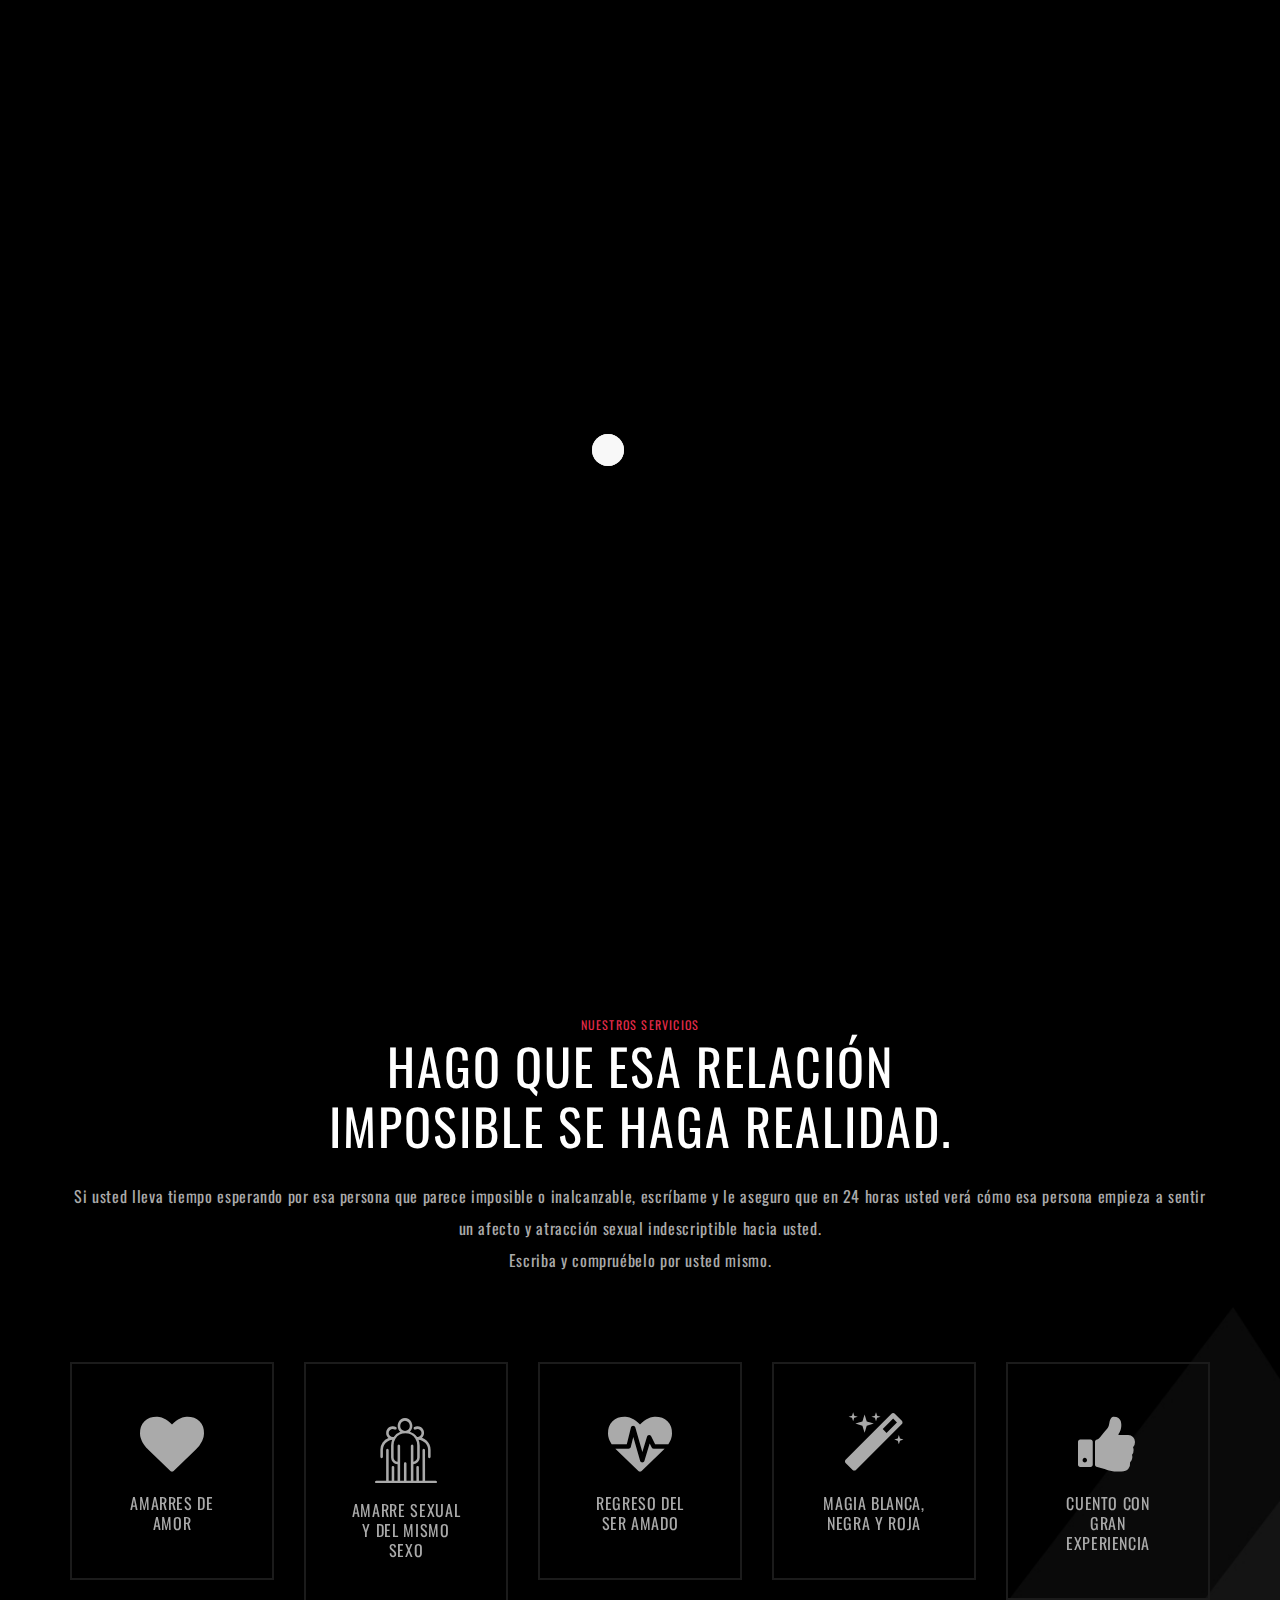
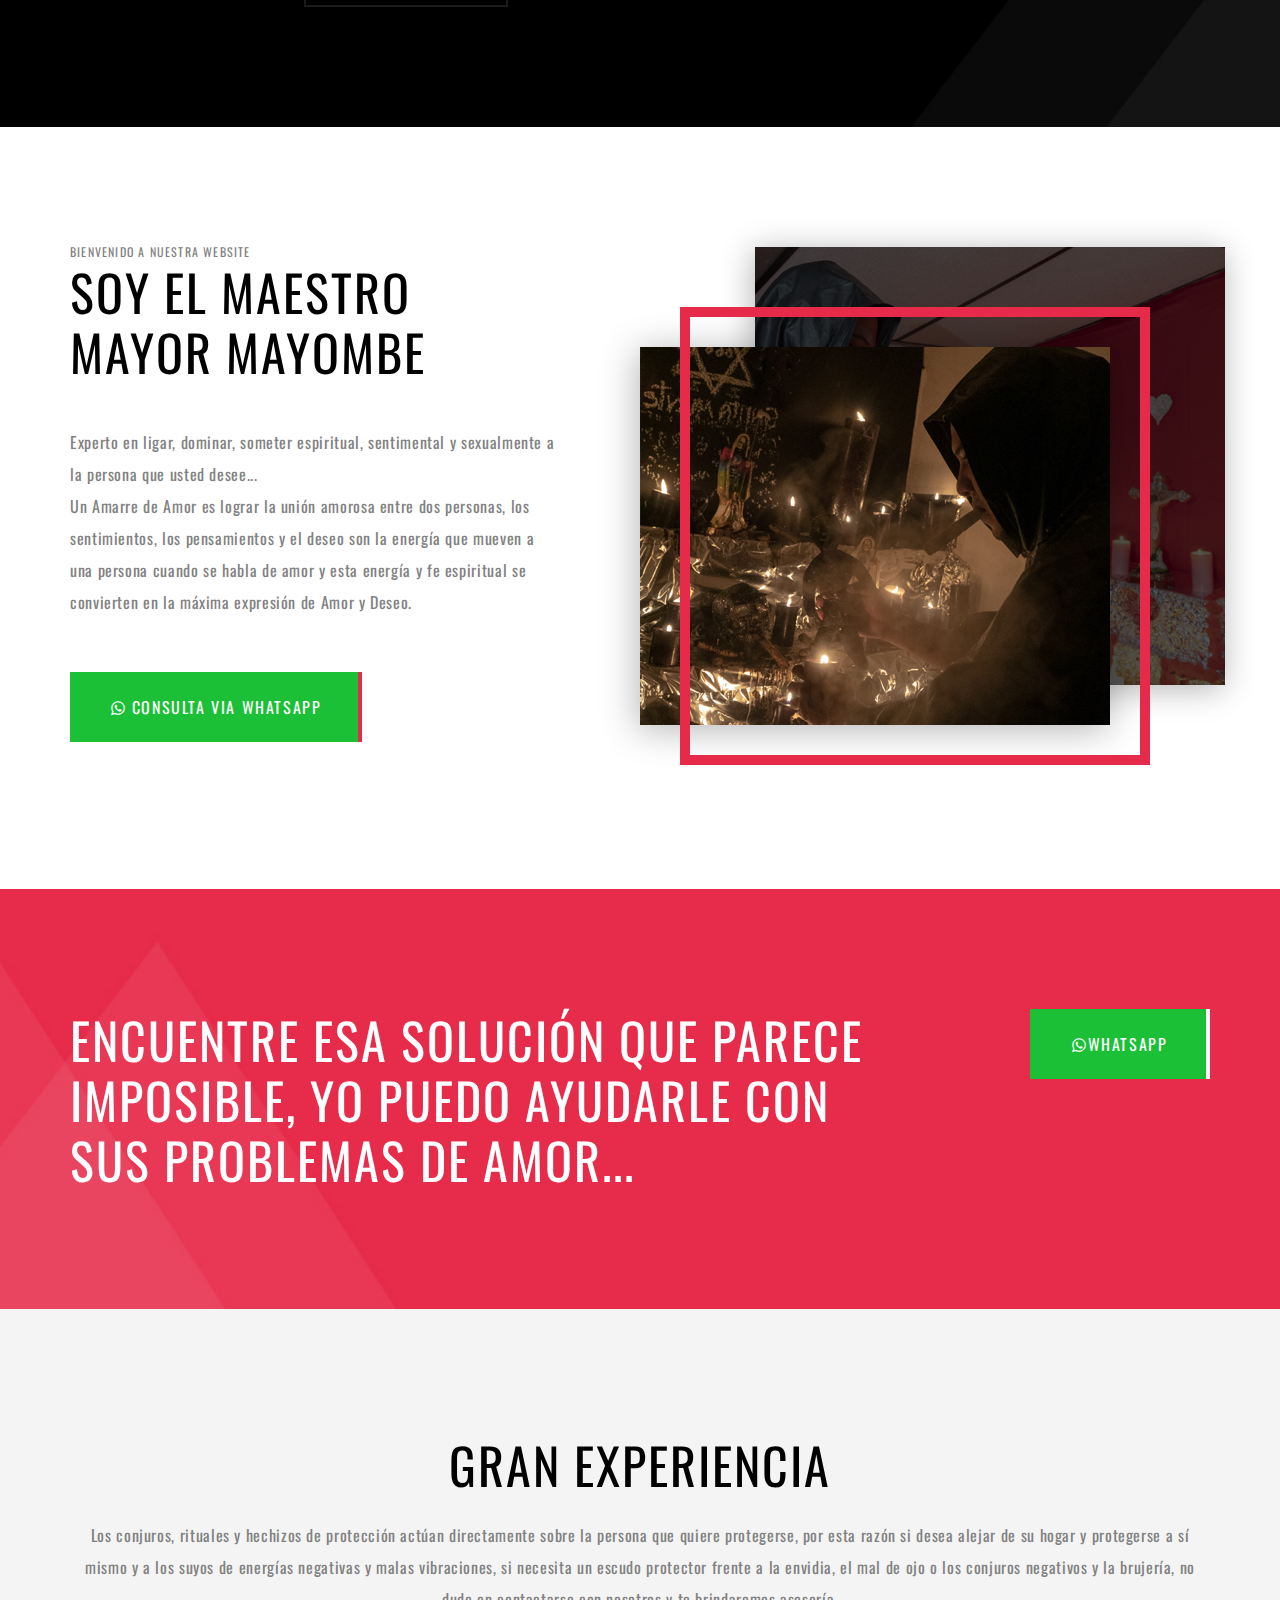
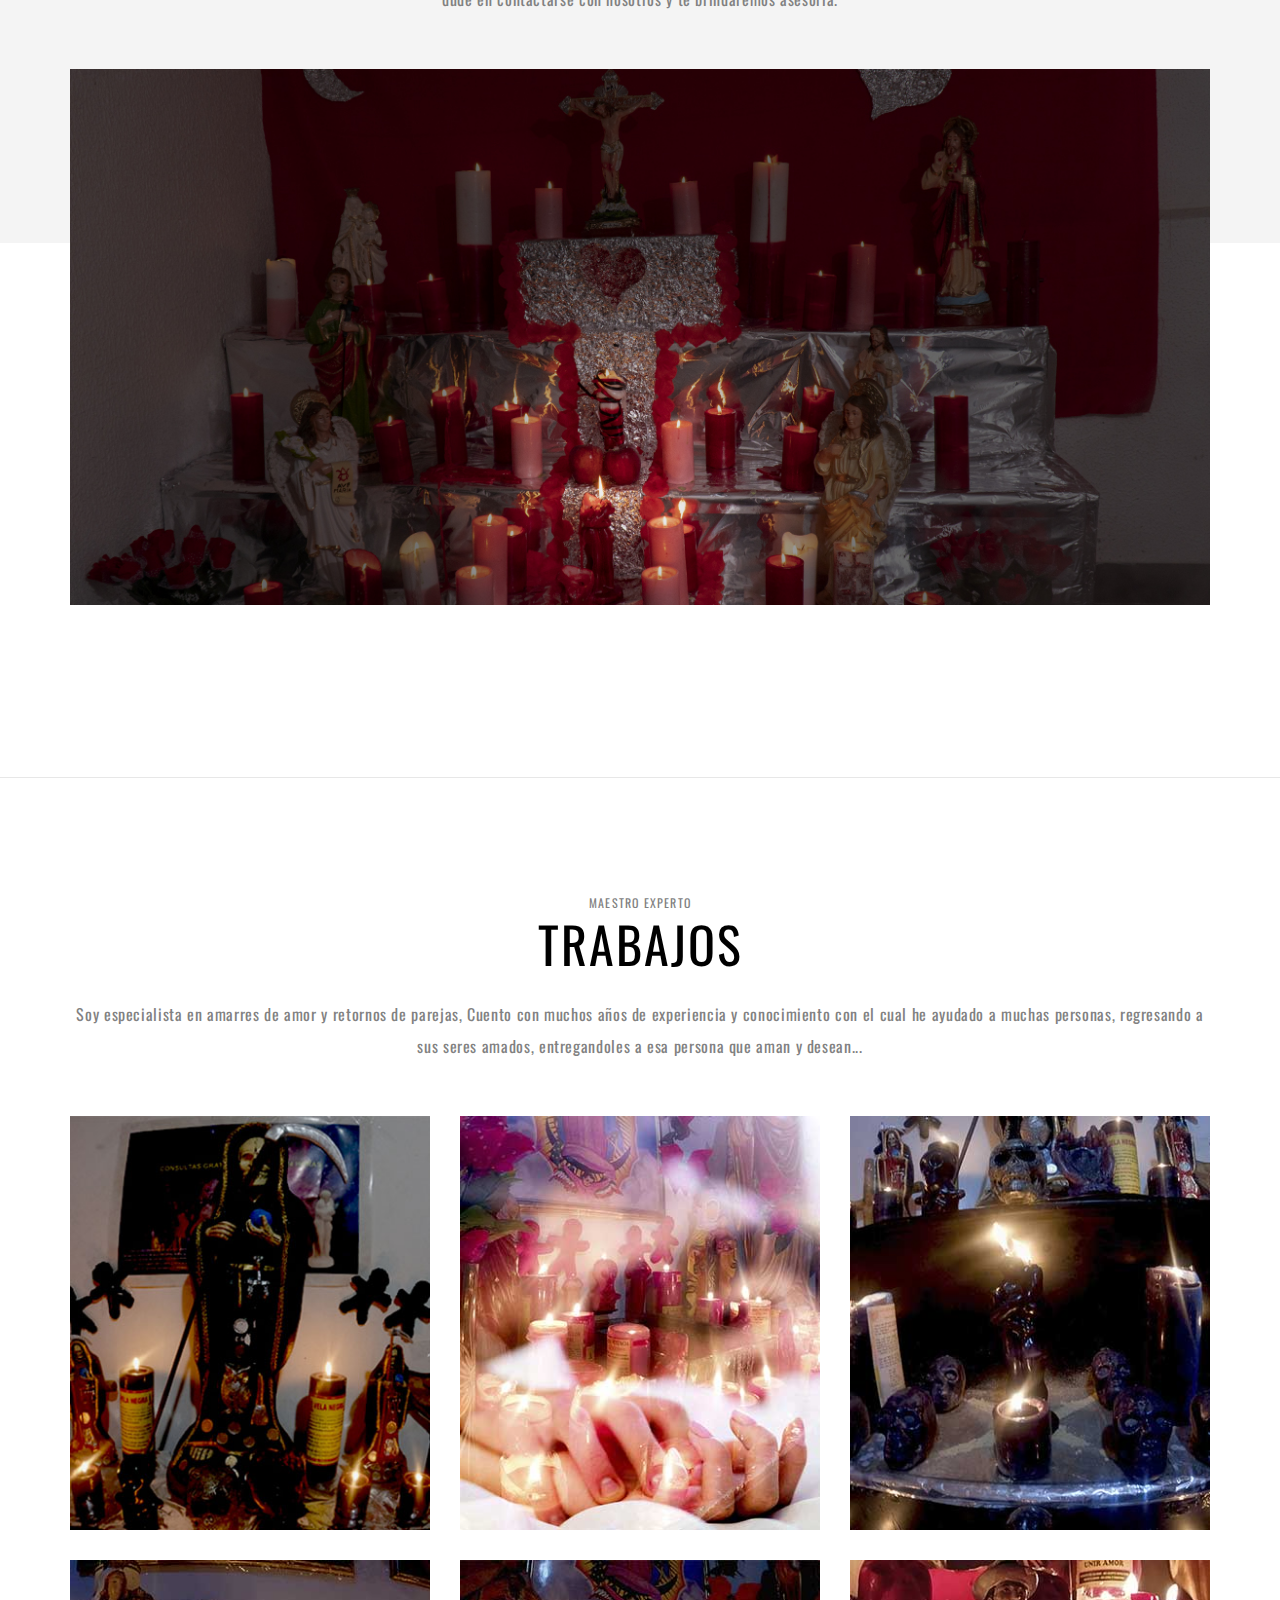
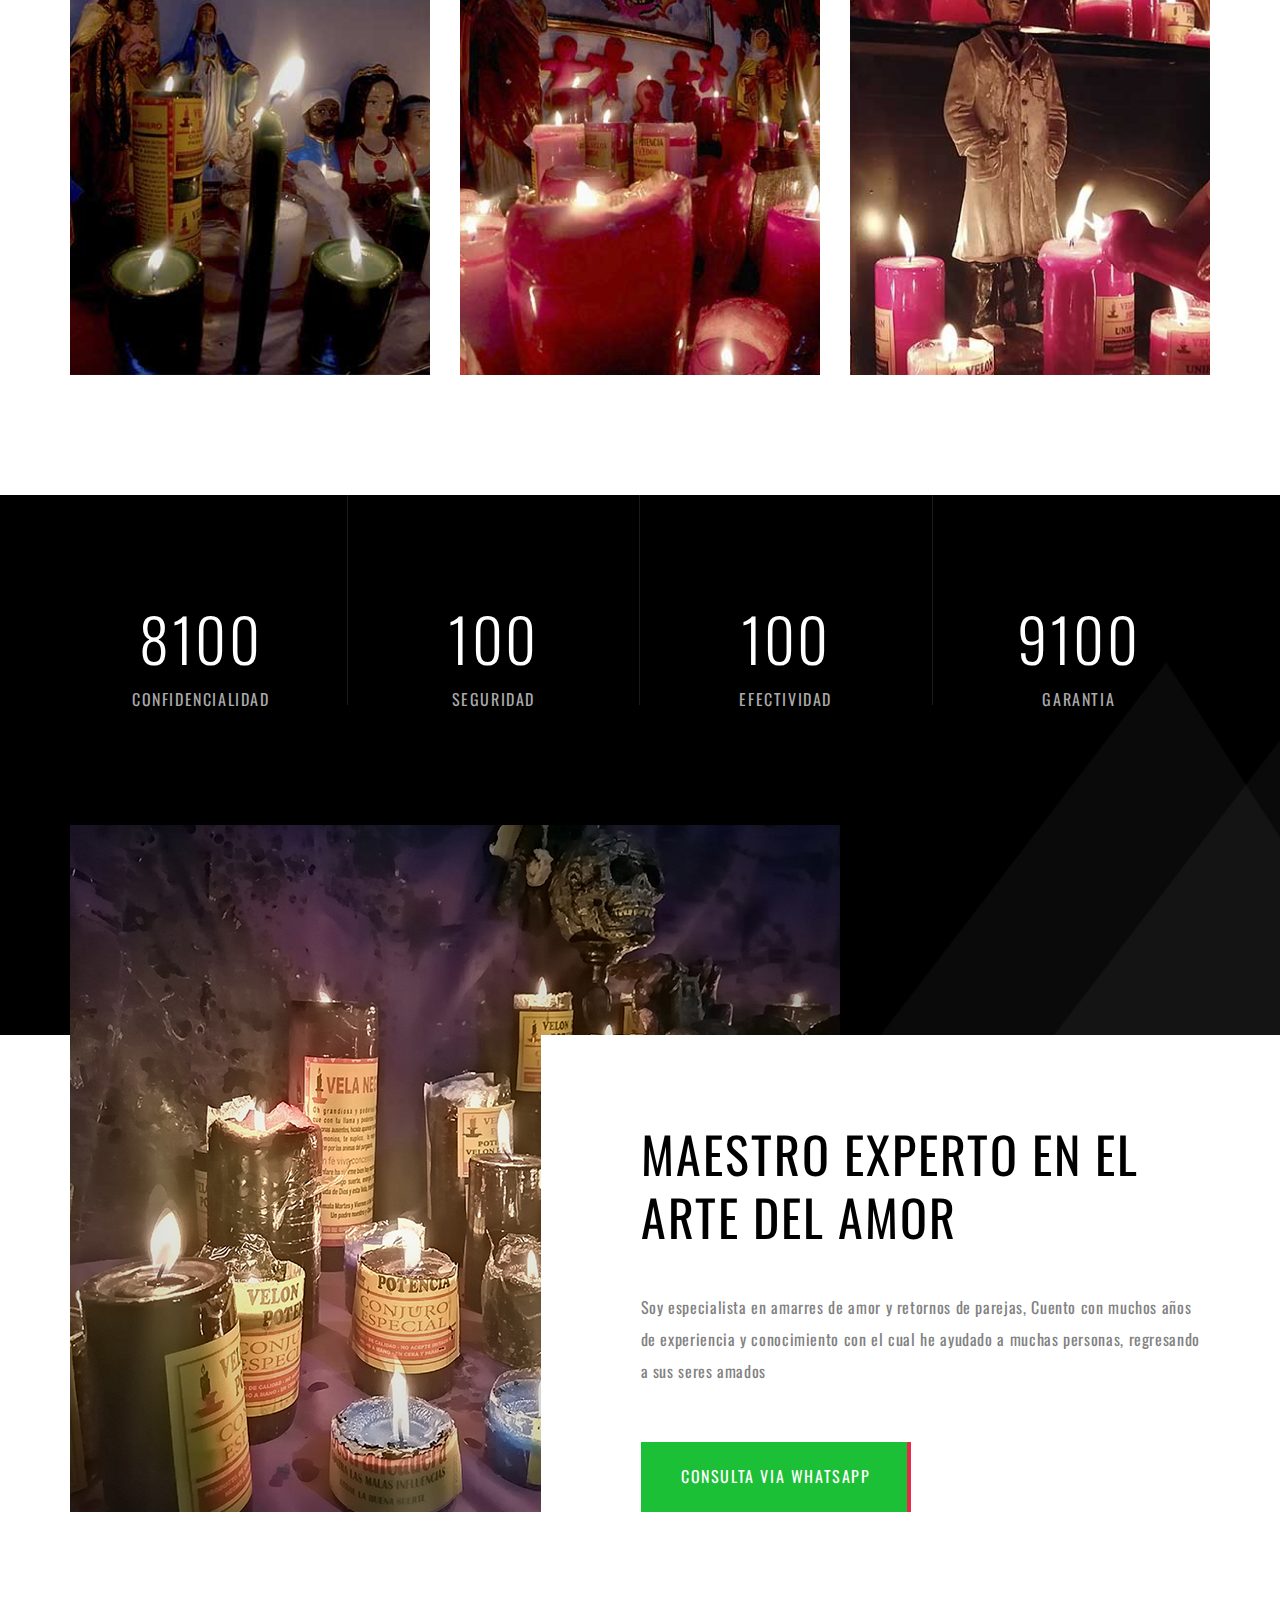
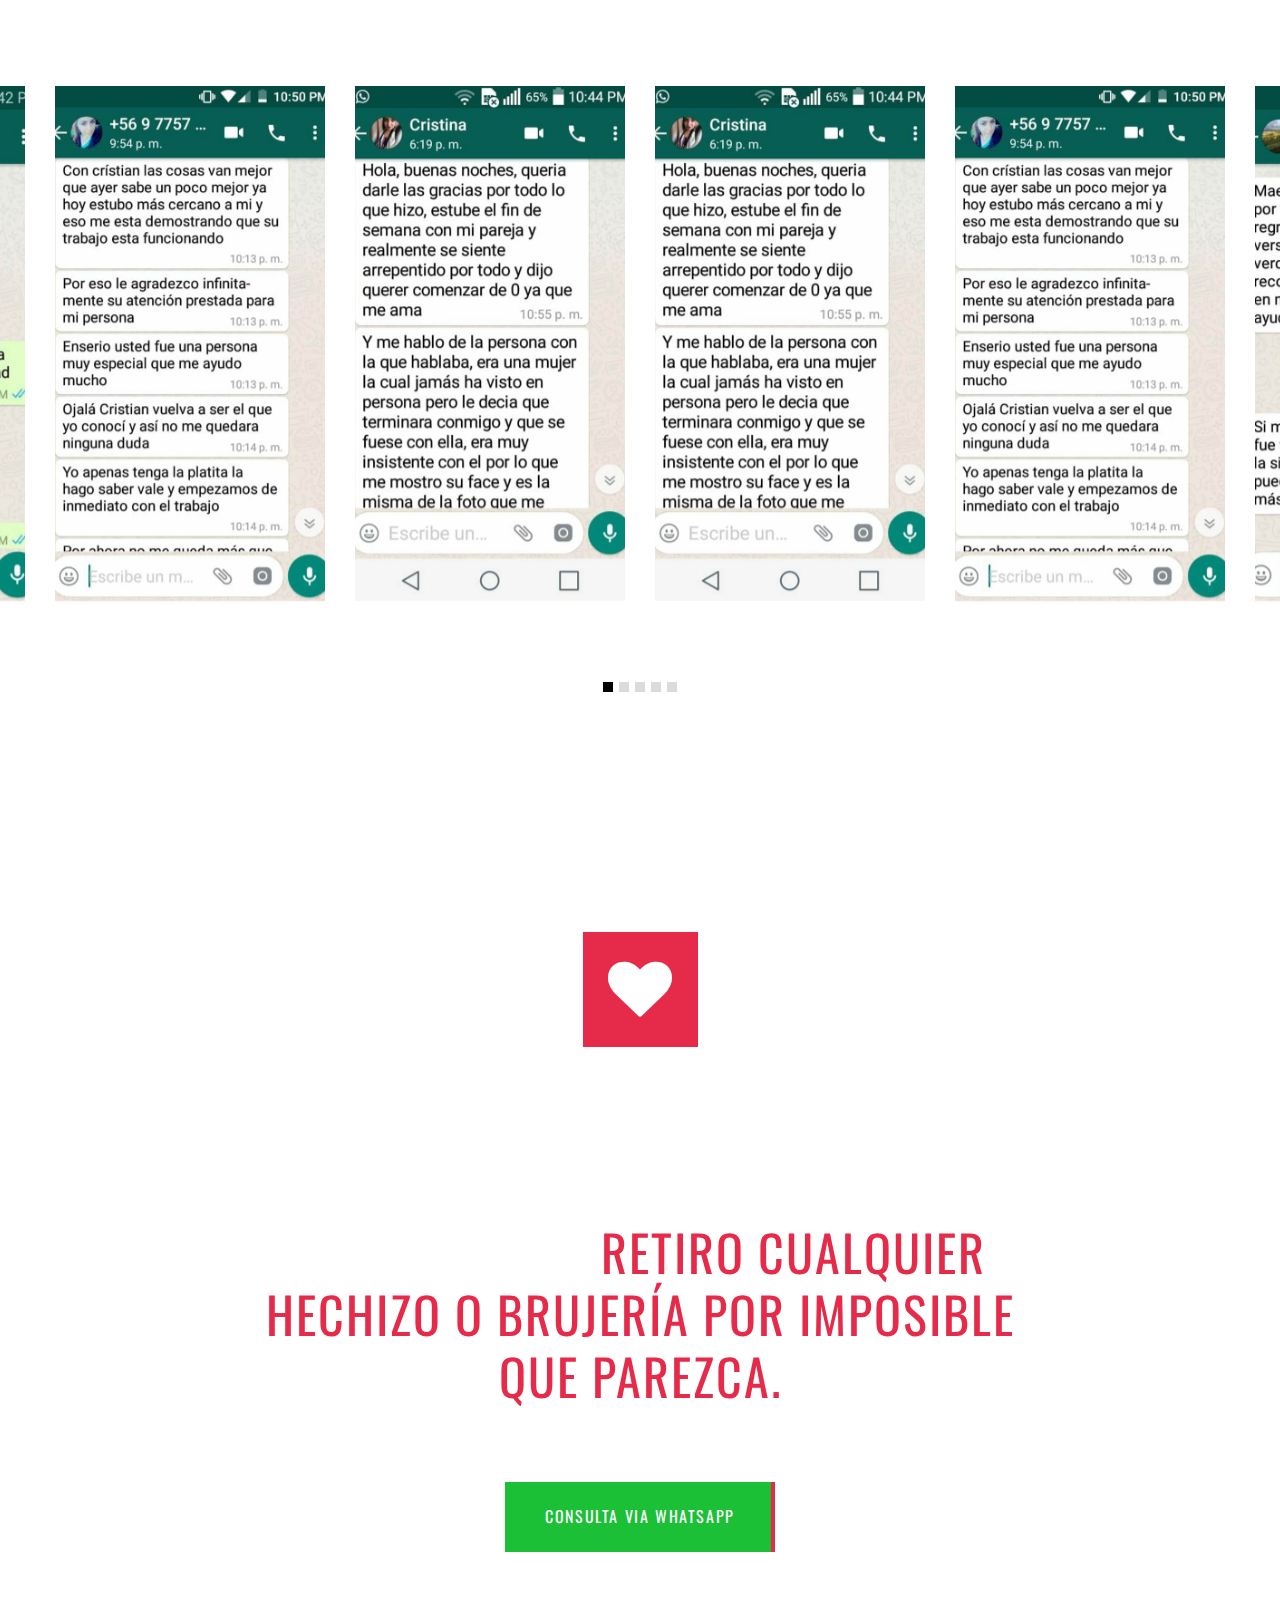
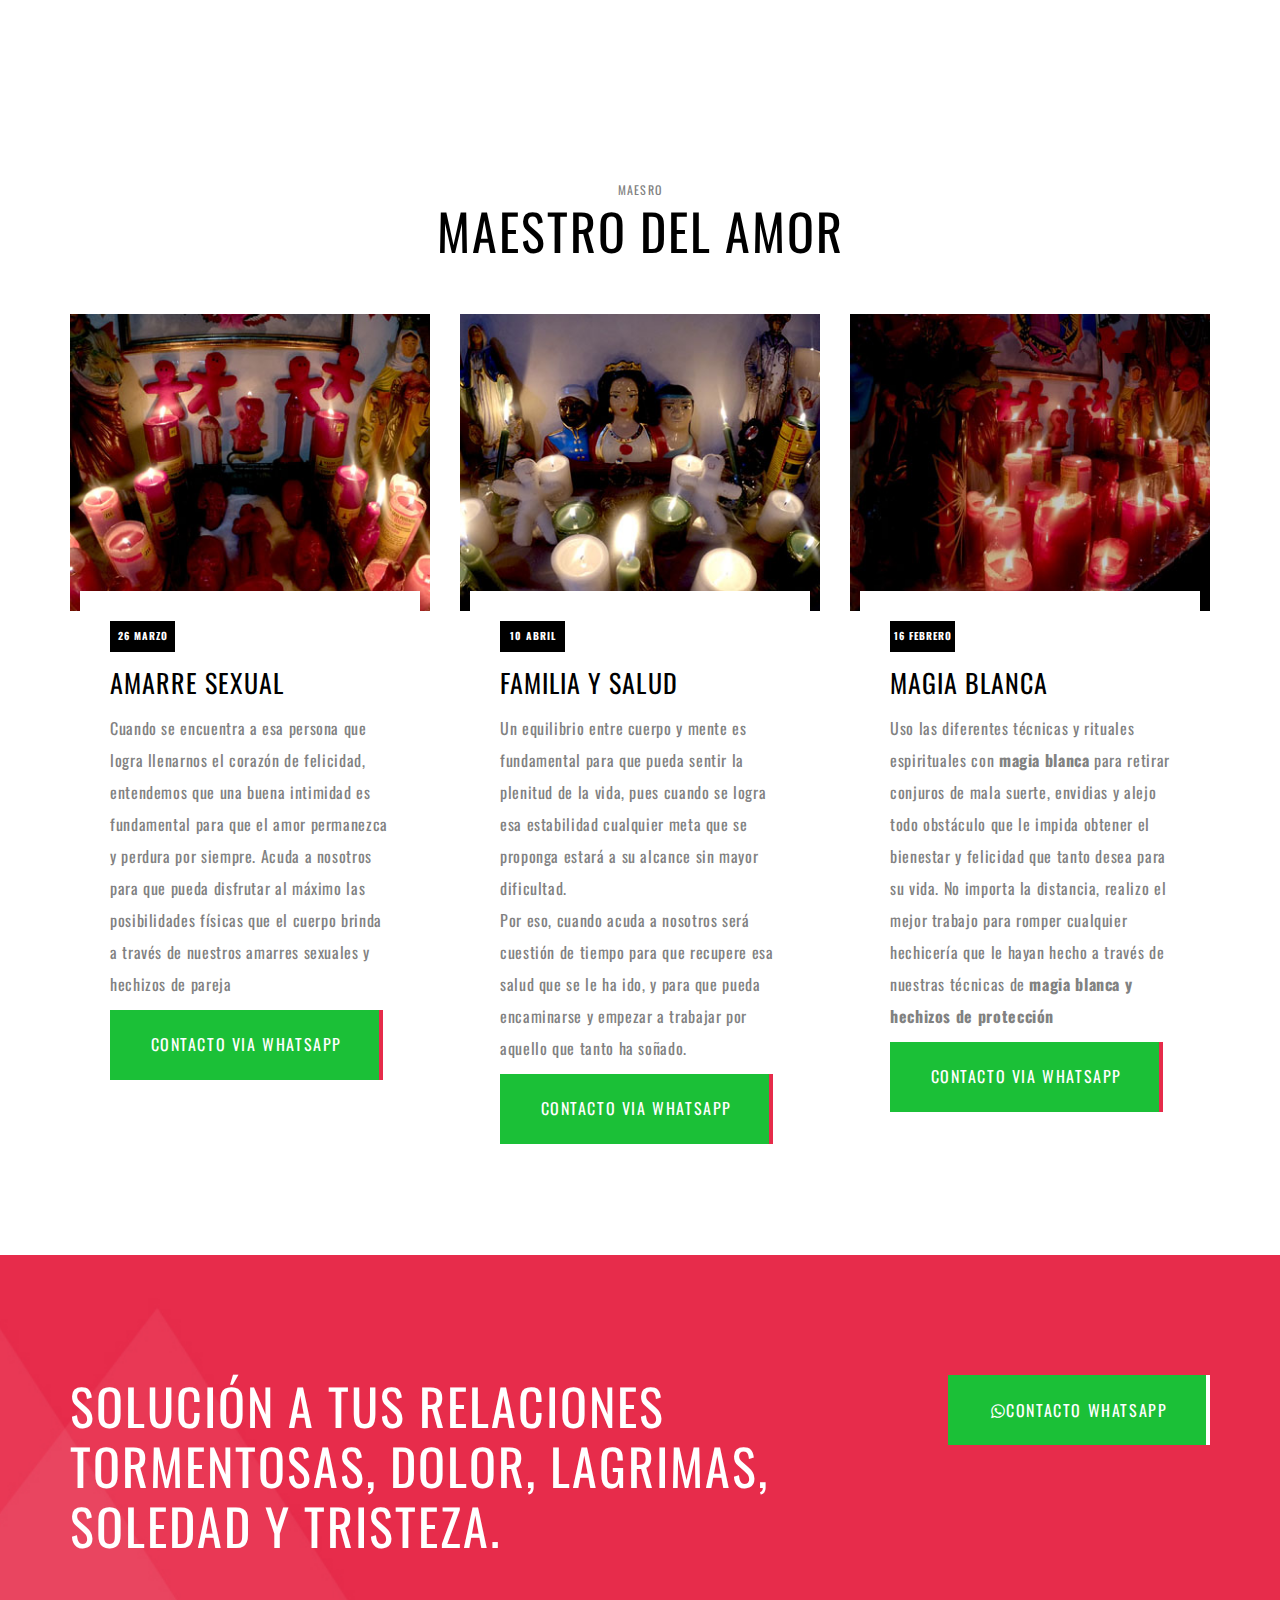
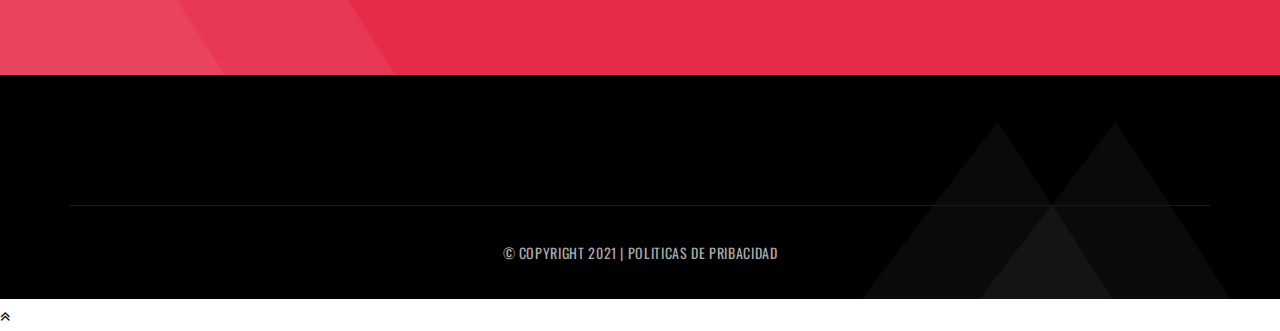
==== index.html @ da55b606 "Add files via upload" ====
<!DOCTYPE HTML>
<html lang="es">
   
    
<!-- Mirrored from gabrielmaestrodelamor.com/ by HTTrack Website Copier/3.x [XR&CO'2014], Wed, 04 May 2022 22:32:40 GMT -->
<!-- Added by HTTrack --><meta http-equiv="content-type" content="text/html;charset=UTF-8" /><!-- /Added by HTTrack -->
<head>
        <meta charset="UTF-8">
        <title>GABRIEL Maestros en el Arte del AMOR</title>
        <meta name="viewport" content="width=device-width">
        <meta name="description" content="Con GABRIEL el Maestro del amor, encunetra los hechizos de amor, magia blanca y los amarres de amor por expertos">
        <meta name="keywords" content="Felicidad,Magia Africana,Magia Blanca,Amarres de Amor,Amarre Sexual,Condicion Sexual,Matrimonio,Ser Amado,Vudu,Santería,Espiritu,Alma,Infiel,Amor,Deseo,Pasion,Regreso Ser Amado,Separacion,Infidelidad,Mentiras,Engaños,Desprecio,Sufrimiento,Soluciones A Dificultades,Indigena Con Poder,Brujos Indigenas,Sabiduria Ancestral,Salud,Paz,Suerte,Riqueza,Dinero,Lotería,Baloto,Chances,Indigena Del Amor,Conquistar Ser Amado,Dominar Ser Amado,Endulzamientos,Regresar Al Amor,Juegos De Azar,Fortuna,Recuperar Ser Amado,Recuperar Matrimonio,Recuperar Pareja,Regreso Al Ser Amado,Recupero Tu Ser Amado,Atraer Al Ser Amado">
        <meta property="og:image" content="../gabrieldelamor.com/images/doblego.jpg" />
        <!-- Google Tag Manager -->
<script>(function(w,d,s,l,i){w[l]=w[l]||[];w[l].push({'gtm.start':
new Date().getTime(),event:'gtm.js'});var f=d.getElementsByTagName(s)[0],
j=d.createElement(s),dl=l!='dataLayer'?'&l='+l:'';j.async=true;j.src=
'../www.googletagmanager.com/gtm5445.html?id='+i+dl;f.parentNode.insertBefore(j,f);
})(window,document,'script','dataLayer','GTM-P8ZR7NC');</script>
<!-- End Google Tag Manager -->

        <!-- Include All CSS here-->
        <link rel="stylesheet" type="text/css" href="css/bootstrap.css"/>
        <link rel="stylesheet" type="text/css" href="css/owl.carousel.css"/>
        <link rel="stylesheet" type="text/css" href="css/owl.theme.css"/>
        <link rel="stylesheet" type="text/css" href="css/font-awesome.min.css"/>
        <link rel="stylesheet" type="text/css" href="css/animate.css"/>
        <link rel="stylesheet" type="text/css" href="css/magnific-popup.css"/>
        <link rel="stylesheet" type="text/css" href="css/settings.css"/>
        <link rel="stylesheet" type="text/css" href="css/slick.css"/>
        <link rel="stylesheet" type="text/css" href="css/icons.css"/>
        <link rel="stylesheet" type="text/css" href="css/preset.css"/>
        <link rel="stylesheet" type="text/css" href="css/theme.css"/>
        <link rel="stylesheet" type="text/css" href="css/responsive.css"/>
        <link rel="stylesheet" type="text/css" href="css/presets/color1.css" id="colorChange"/>
        <!-- End Include All CSS -->

        <!-- Favicon Icon -->
        <link rel="icon"  type="image/png" href="images/favicon.png">
    </head>
    <body>
        <!-- Google Tag Manager (noscript) -->
<noscript><iframe src="https://www.googletagmanager.com/ns.html?id=GTM-P8ZR7NC"
height="0" width="0" style="display:none;visibility:hidden"></iframe></noscript>
<!-- End Google Tag Manager (noscript) -->
        <!-- Preloading -->
        <div class="preloader text-center">
            <div class="la-ball-circus la-2x">
                <div></div>
                <div></div>
                <div></div>
                <div></div>
                <div></div>
            </div>
        </div>
        <!-- Preloading -->

        <!-- Header 01 -->
        <header class="header_01" id="header">
            <div class="container-fluid">
                <div class="row">
                    <div class="col-lg-2 col-sm-3 col-md-3">
                        <div class="logo">
                            <a href="index-2.html"><img src="images/logo.png" alt="maestro mayor mayombe"/></a>
                        </div>
                    </div>
                    <div class="col-lg-8 col-sm-7 col-md-7">
                        <nav class="mainmenu text-center">
                            <ul>
                                <li><a href="#">Inicio</a></li>
                                <li><a href="#servicios">Servicios</a></li>
                                <li><a href="#maestro">Maestro</a></li>
                                <li><a href="#contacto">Trabajos</a></li>
                            </ul>
                        </nav>
                    </div>
                    <div class="col-lg-2 col-sm-2 col-md-2">
                        <div class="navigator text-right">
                            <a href="javascript:void(0);" class="menu mobilemenu hidden-sm hidden-md hidden-lg hidden-xs"><i class="mei-menu"></i></a>
                            <a id="open-overlay-nav" class="menu hamburger" href="javascript:void(0);"><i class="mei-menu"></i></a>
                        </div>
                    </div>
                </div>
            </div>
        </header>
        <!-- Header 01 -->

        <!-- PopUP Menu -->
        <div class="popup popup__menu">
            <a href="#" id="close-popup" class="close-popup"></a>
            <div class="container mobileContainer">
                <div class="row">
                    <div class="col-lg-12 text-left">
                        <div class="logo2">
                            <a href="index-2.html"><img src="images/logo.png" alt="maestro del amor GABRIEL"></a>
                        </div>
                    </div>
                </div>
                <div class="row">
                    <div class="col-lg-12">
                        <div class="popup-inner">
                            <div class="dl-menu__wrap dl-menuwrapper">
                                <ul class="dl-menu dl-menuopen">
                                <li><a href="#">Inicio</a></li>
                                <li><a href="#servicios">Servicios</a></li>
                                <li><a href="#maestro">Maestro</a></li>
                                <li><a href="#contacto">Trabajos</a></li>
                                </ul>
                            </div>
                        </div>
                    </div>
                </div>
                <div class="row">
                    <div class="col-lg-6 col-sm-6 col-xs-12 col-xs-12">
                        <div class="popUp_social text-right">
                            <ul>
                                <li><a href="#"><i class="fa fa-whatsapp"></i>Consulta por WhatsApp</a></li>
                            </ul>
                        </div>
                    </div>
                </div>
            </div>
        </div>
        <!-- PopUP Menu -->

        <!-- Revolution Slider -->
        <section class="rev_slider slider_2">
            <div class="rev_slider_wrapper">
                <div id="rev_slider_2" class="rev_slider" data-version="5.4.5">
                    <ul>
                        <!-- MINIMUM SLIDE STRUCTURE -->
                        <li data-transition="random" data-masterspeed="1000">
                            <!-- SLIDE'S MAIN BACKGROUND IMAGE -->
                            <img src="images/slider/1_1.jpg" alt="maestro del amor GABRIEL" class="rev-slidebg">
                            <div class="tp-caption tp-resizeme normalWraping layer_1" 

                                 data-frames='[{"delay":1200,"speed":2000,"frame":"0","from":"y:50px;opacity:0;","to":"o:1;","ease":"Power3.easeInOut"},
                                 {"delay":"wait","speed":300,"frame":"999","to":"opacity:0;","ease":"Power3.easeInOut"}]'  

                                 data-x="left" 
                                 data-y="center" 
                                 data-hoffset="['0', '100', '120', '0']"
                                 data-voffset="['-184', '-170', '-140', '-90']" 
                                 data-width="100%"
                                 data-height="['auto]"
                                 data-whitesapce="['normal']"
                                 data-fontsize="20"
                                 data-lineheight="36"
                                 data-fontweight="400"
                                 data-letterspacing="2"
                                 data-color="#FFF"
                                 data-textAlign="['left', 'left', 'left', 'center']"
                                 >Experto en en AMOR</div>
                            <div class="tp-caption tp-resizeme normalWraping layer_2" 

                                 data-frames='[{"delay":1600,"speed":2000,"frame":"0","from":"y:50px;opacity:0;","to":"o:1;","ease":"Power3.easeInOut"},
                                 {"delay":"wait","speed":300,"frame":"999","to":"opacity:0;","ease":"Power3.easeInOut"}]'  

                                 data-x="left" 
                                 data-y="center" 
                                 data-hoffset="['0', '100', '120', '0']"
                                 data-voffset="['8', '0', '0', '0']" 
                                 data-width="100%"
                                 data-height="['auto]"
                                 data-whitesapce="['normal']"
                                 data-word-wrap="['normal']"
                                 data-white-break="['break-all']"
                                 data-fontsize="['110', '80', '70', '40']"
                                 data-lineheight="['112', '90', '80', '44']"
                                 data-fontweight="700"
                                 data-letterspacing="['4.4', '4.4', '4.4', '2']"
                                 data-color="#FFF"
                                 data-textAlign="['left', 'left', 'left', 'center']"
                                 >AMARRES<br>REGRESOS<br>ENDULZAMIENTOS.</div>
                            <div class="tp-caption tp-resizeme normalWraping layer_3"  id="idg1"

                                 data-frames='[{"delay":2000,"speed":2000,"frame":"0","from":"y:50px;opacity:0;","to":"o:1;","ease":"Power3.easeInOut"},
                                 {"delay":"wait","speed":300,"frame":"999","to":"opacity:0;","ease":"Power3.easeInOut"}]' 

                                 data-x="left"
                                 data-y="center" 
                                 data-hoffset="['0', '100', '120', '0']"
                                 data-voffset="['273', '220', '190', '140']" 
                                 data-width="100%"
                                 data-height="['auto]"
                                 data-whitesapce="['normal']"
                                 data-fontsize="16"
                                 data-lineheight=""
                                 data-fontweight="400"
                                 data-textAlign="['left', 'left', 'left', 'center']"
                                 ><a href="https://api.whatsapp.com/send?phone=+573194930297&amp;text=Hola%20quiero%20mas%20informacion" target="_blank" class="common_btn red_bg"><span>CONSULTA VIA WHATSAPP</span></a></div>
                        </li>
                        <li data-transition="random" data-masterspeed="1000">
                            <!-- SLIDE'S MAIN BACKGROUND IMAGE -->
                            <img src="images/slider/1_2.jpg" alt="maestro del amor GABRIEL" class="rev-slidebg">
                            <div class="tp-caption tp-resizeme normalWraping layer_1" 

                                 data-frames='[{"delay":1200,"speed":2000,"frame":"0","from":"y:50px;opacity:0;","to":"o:1;","ease":"Power3.easeInOut"},
                                 {"delay":"wait","speed":300,"frame":"999","to":"opacity:0;","ease":"Power3.easeInOut"}]'  

                                 data-x="left" 
                                 data-y="center" 
                                 data-hoffset="['0', '100', '120', '0']"
                                 data-voffset="['-184', '-170', '-140', '-90']" 
                                 data-width="100%"
                                 data-height="['auto]"
                                 data-whitesapce="['normal']"
                                 data-fontsize="20"
                                 data-lineheight="36"
                                 data-fontweight="400"
                                 data-letterspacing="2"
                                 data-color="#FFF"
                                 data-textAlign="['left', 'left', 'left', 'center']"
                                 >Amarres Garantizados</div>
                            <div class="tp-caption tp-resizeme normalWraping layer_2" 

                                 data-frames='[{"delay":1600,"speed":2000,"frame":"0","from":"y:50px;opacity:0;","to":"o:1;","ease":"Power3.easeInOut"},
                                 {"delay":"wait","speed":300,"frame":"999","to":"opacity:0;","ease":"Power3.easeInOut"}]'  

                                 data-x="left" 
                                 data-y="center" 
                                 data-hoffset="['0', '100', '120', '0']"
                                 data-voffset="['8', '0', '0', '0']" 
                                 data-width="100%"
                                 data-height="['auto]"
                                 data-whitesapce="['normal']"
                                 data-word-wrap="['normal']"
                                 data-white-break="['break-all']"
                                 data-fontsize="['110', '80', '70', '40']"
                                 data-lineheight="['112', '90', '80', '44']"
                                 data-fontweight="700"
                                 data-letterspacing="['4.4', '4.4', '4.4', '2']"
                                 data-color="#FFF"
                                 data-textAlign="['left', 'left', 'left', 'center']"
                                 >AMARRES DEL<br>MISMO SEXO<br>24 HORAS.</div>
                            <div class="tp-caption tp-resizeme normalWraping layer_3"  id="idg2"

                                 data-frames='[{"delay":2000,"speed":2000,"frame":"0","from":"y:50px;opacity:0;","to":"o:1;","ease":"Power3.easeInOut"},
                                 {"delay":"wait","speed":300,"frame":"999","to":"opacity:0;","ease":"Power3.easeInOut"}]' 

                                 data-x="left"
                                 data-y="center" 
                                 data-hoffset="['0', '100', '120', '0']"
                                 data-voffset="['273', '220', '190', '140']" 
                                 data-width="100%"
                                 data-height="['auto]"
                                 data-whitesapce="['normal']"
                                 data-fontsize="16"
                                 data-lineheight=""
                                 data-fontweight="400"
                                 data-textAlign="['left', 'left', 'left', 'center']"
                                 ><a href="https://api.whatsapp.com/send?phone=+573194930297&amp;text=Hola%20quiero%20mas%20informacion" target="_blank" class="common_btn red_bg"><span>CONSULTA VIA WHATSAPP</span></a></div>
                        </li>
                        <li data-transition="random" data-masterspeed="1000">
                            <!-- SLIDE'S MAIN BACKGROUND IMAGE -->
                            <img src="images/slider/1_1.jpg" alt="maestro del amor GABRIEL" class="rev-slidebg">
                            <div class="tp-caption tp-resizeme normalWraping layer_1" 

                                 data-frames='[{"delay":1200,"speed":2000,"frame":"0","from":"y:50px;opacity:0;","to":"o:1;","ease":"Power3.easeInOut"},
                                 {"delay":"wait","speed":300,"frame":"999","to":"opacity:0;","ease":"Power3.easeInOut"}]'  

                                 data-x="left" 
                                 data-y="center" 
                                 data-hoffset="['0', '100', '120', '0']"
                                 data-voffset="['-184', '-170', '-140', '-90']" 
                                 data-width="100%"
                                 data-height="['auto]"
                                 data-whitesapce="['normal']"
                                 data-fontsize="20"
                                 data-lineheight="36"
                                 data-fontweight="400"
                                 data-letterspacing="2"
                                 data-color="#FFF"
                                 data-textAlign="['left', 'left', 'left', 'center']"
                                 >MI EXPERIENCIA LE BRINDARA</div>
                            <div class="tp-caption tp-resizeme normalWraping layer_2" 

                                 data-frames='[{"delay":1600,"speed":2000,"frame":"0","from":"y:50px;opacity:0;","to":"o:1;","ease":"Power3.easeInOut"},
                                 {"delay":"wait","speed":300,"frame":"999","to":"opacity:0;","ease":"Power3.easeInOut"}]'  

                                 data-x="left" 
                                 data-y="center" 
                                 data-hoffset="['0', '100', '120', '0']"
                                 data-voffset="['8', '0', '0', '0']" 
                                 data-width="100%"
                                 data-height="['auto]"
                                 data-whitesapce="['normal']"
                                 data-word-wrap="['normal']"
                                 data-white-break="['break-all']"
                                 data-fontsize="['110', '80', '70', '40']"
                                 data-lineheight="['112', '90', '80', '44']"
                                 data-fontweight="700"
                                 data-letterspacing="['4.4', '4.4', '4.4', '2']"
                                 data-color="#FFF"
                                 data-textAlign="['left', 'left', 'left', 'center']"
                                 >CONFIDENCIALIDAD<br>SEGURIDAD<br>GARANTÍA.</div>
                            <div class="tp-caption tp-resizeme normalWraping layer_3" 

                                 data-frames='[{"delay":2000,"speed":2000,"frame":"0","from":"y:50px;opacity:0;","to":"o:1;","ease":"Power3.easeInOut"},
                                 {"delay":"wait","speed":300,"frame":"999","to":"opacity:0;","ease":"Power3.easeInOut"}]' 

                                 data-x="left"
                                 data-y="center" 
                                 data-hoffset="['0', '100', '120', '0']"
                                 data-voffset="['273', '220', '190', '140']" 
                                 data-width="100%"
                                 data-height="['auto]"
                                 data-whitesapce="['normal']"
                                 data-fontsize="16"
                                 data-lineheight=""
                                 data-fontweight="400"
                                 data-textAlign="['left', 'left', 'left', 'center']"
                                 ><a href="https://api.whatsapp.com/send?phone=+573194930297&amp;text=Hola%20quiero%20mas%20informacion" target="_blank" class="common_btn red_bg"><span>CONSULTA VIA WHATSAPP</span></a></div>
                        </li>
                    </ul><!-- END SLIDES LIST -->
                </div>
            </div>
        </section>
        <!-- Revolution Slider -->

        <!-- Services Section -->
        <section class="service_section commonSection" id="servicios">
            <div class="container">
                <div class="row">
                    <div class="col-lg-12 text-center">
                        <h4 class="sub_title red_color">NUESTROS SERVICIOS</h4>
                        <h2 class="sec_title white">HAGO QUE ESA RELACIÓN<br> IMPOSIBLE SE HAGA REALIDAD.</h2>
                        <p class="sec_desc color_aaa">
                        Si usted lleva tiempo esperando por esa persona que parece imposible o inalcanzable, escríbame y le aseguro que en 24 horas usted verá cómo esa persona empieza a sentir un afecto y atracción sexual indescriptible hacia usted.
                        <br>Escriba y compruébelo por usted mismo. <br><br>
                        </p>
                    </div>
                </div>
                <div class="row custom_column">
                    <div class="col-lg-3 col-sm-4 col-md-3" id="idg3">
                        <a href="https://api.whatsapp.com/send?phone=+573194930297&amp;text=Hola%20quiero%20mas%20informacion" class="icon_box_1 text-center">
                            <div class="flipper">
                                <div class="front">
                                    <i class="fa fa-heart"></i>
                                    <h3>Amarres de amor</h3>
                                </div>
                                <div class="back">
                                    <i class="fa fa-heart"></i>
                                    <h3>Amarres de amor</h3>
                                </div>
                            </div>
                        </a>                    </div>
                    <div class="col-lg-3 col-sm-4 col-md-3" id="idg4">
                        <a href="https://api.whatsapp.com/send?phone=+573194930297&amp;text=Hola%20quiero%20mas%20informacion" class="icon_box_1 text-center">
                            <div class="flipper">
                                <div class="front">
                                    <i class="mei-team"></i>
                                    <h3>Amarre sexual y del mismo sexo</h3>
                                </div>
                                <div class="back">
                                    <i class="mei-team"></i>
                                    <h3>Amarre sexual y del mismo sexo</h3>
                                </div>
                            </div>
                        </a>                    </div>
                    <div class="col-lg-3 col-sm-4 col-md-3" id="idg5">
                        <a href="https://api.whatsapp.com/send?phone=+573194930297&amp;text=Hola%20quiero%20mas%20informacion" class="icon_box_1 text-center">
                            <div class="flipper">
                                <div class="front">
                                    <i class="fa fa-heartbeat"></i>
                                    <h3>Regreso del ser amado</h3>
                                </div>
                                <div class="back">
                                    <i class="fa fa-heartbeat"></i>
                                    <h3>Regreso del ser amado</h3>
                                </div>
                            </div>
                        </a>                    </div>
                    <div class="col-lg-3 col-sm-4 col-md-3" id="idg6">
                        <a href="https://api.whatsapp.com/send?phone=+573194930297&amp;text=Hola%20quiero%20mas%20informacion" class="icon_box_1 text-center">
                            <div class="flipper">
                                <div class="front">
                                    <i class="fa fa-magic"></i>
                                    <h3>Magia blanca, negra y roja</h3>
                                </div>
                                <div class="back">
                                    <i class="fa fa-magic"></i>
                                    <h3>Magia blanca, negra y roja</h3>
                                </div>
                            </div>
                        </a>                    </div>
                    <div class="col-lg-3 col-sm-4 col-md-3" id="idg7">
                        <a href="https://api.whatsapp.com/send?phone=+573194930297&amp;text=Hola%20quiero%20mas%20informacion" class="icon_box_1 text-center">
                            <div class="flipper">
                                <div class="front">
                                    <i class="fa fa-thumbs-up"></i>
                                    <h3>Cuento con Gran Experiencia</h3>
                                </div>
                                <div class="back">
                                    <i class="fa fa-thumbs-up"></i>
                                    <h3>Cuento con Gran Experiencia</h3>
                                </div>
                            </div>
                        </a>                    </div>
                </div>
            </div>
        </section>
        <!-- Services Section -->

        <!-- About Agency Section -->
        <section class="commonSection ab_agency" id="maestro">
            <div class="container">
                <div class="row">
                    <div class="col-lg-6 col-sm-6 col-md-6 PR_79" id="idg8">
                        <h4 class="sub_title">Bienvenido a Nuestra website</h4>
                        <h2 class="sec_title MB_45">SOY EL MAESTRO MAYOR MAYOMBE</h2>
                        <p class="sec_desc">
                            Experto en ligar, dominar, someter espiritual, sentimental y sexualmente a la persona que usted desee... <br>
                            Un Amarre de Amor es lograr la unión amorosa entre dos personas, los sentimientos, los pensamientos y el deseo son la energía 
                            que mueven a una persona cuando se habla de amor y esta energía y fe espiritual se convierten en la máxima expresión de Amor y Deseo.                        </p>
                        <a class="common_btn red_bg" href="https://api.whatsapp.com/send?phone=+573194930297&amp;text=Hola%20quiero%20mas%20informacion" target="_blank"><i class="fa fa-whatsapp"></i> <span>Consulta via WHATSAPP</span></a>                    </div>
                    <div class="col-lg-6 col-sm-6 col-md-6">
                        <div class="ab_img1">
                            <img src="images/home_1/2.jpg" alt="maestro del amor GABRIEL"/>                        </div>
                        <div class="ab_img2">
                            <img src="images/home_1/1.jpg" alt="maestro del amor GABRIEL"/>                        </div>
                    </div>
                </div>
            </div>
        </section>
        <!-- About Agency Section -->

        <!-- Ready Section -->
        <section class="commonSection ready">
            <div class="container">
                <div class="row">
                    <div class="col-lg-9 col-sm-8 col-md-9">
                        <h2 class="sec_title white">encuentre esa solución que parece imposible, yo puedo ayudarle con sus problemas de amor...</h2>
                    </div>
                    <div class="col-lg-3 col-sm-4 col-md-3 text-right" id="idg9">
                        <a class="common_btn" href="https://api.whatsapp.com/send?phone=+573194930297&amp;text=Hola%20quiero%20mas%20informacion" target="_blank"><i class="fa fa-whatsapp"></i><span>WHATSAPP</span></a>                    </div>
                </div>
            </div>
        </section>
        <!-- Ready Section -->
        <!-- What We Do Section -->
        <section class="commonSection what_wedo">
            <div class="container">
                <div class="row">
                    <div class="col-lg-12 text-center">
                        <h4 class="sub_title"></h4>
                        <h2 class="sec_title">Gran Experiencia</h2>
                        <p class="sec_desc">
                        Los conjuros, rituales y hechizos de protección actúan directamente sobre la persona que quiere protegerse, por esta razón si desea alejar de su hogar y protegerse a sí mismo y a los suyos de energías negativas y malas vibraciones, si necesita un escudo protector frente a la envidia, el mal de ojo o los conjuros negativos y la brujería, no dude en contactarse con nosotros y te brindaremos asesoría.                        </p>
                    </div>
                </div>
                <div class="row">
                    <div class="col-lg-12 col-sm-12">
                        <div class="videoWrap">
                            <img src="images/home_1/3.jpg" alt="maestro del amor GABRIEL">
                            <!-- <div class="play_video">
                                <a class="video_popup" href="https://www.youtube.com/watch?v=A7ZkZazfvao"><i class="fa fa-whatsapp"></i></a>
                                <h2>Watch Video</h2>
                            </div> -->
                        </div>
                    </div>
                </div>
                <!-- <div class="row">
                    <div class="col-lg-4 col-sm-5 col-md-4">
                        <h4 class="sub_title">don’t miss out our latest updates</h4>
                        <h2 class="sec_title">Subscribe us</h2>
                    </div>
                    <div class="col-lg-8 col-sm-7 col-md-8">
                        <form action="#" method="post" class="subscribefrom">
                            <input type="email" placeholder="Enter your email" name="email">
                            <button class="common_btn red_bg" type="submit" name="submit"><span>Subscribe now</span></button>
                        </form>
                    </div>
                </div> -->
            </div>
        </section>
        <!-- What We Do Section -->

        <!-- Portfolio Section -->
        <section class="commonSection porfolio" id="contacto">
            <div class="container">
                <div class="row">
                    <div class="col-lg-12 text-center">
                        <h4 class="sub_title">Maestro experto</h4>
                        <h2 class="sec_title">Trabajos</h2>
                        <p class="sec_desc">
                            Soy especialista en amarres de amor y retornos de parejas, Cuento con muchos años de experiencia y conocimiento con el cual he ayudado a muchas personas, regresando a sus seres amados, entregandoles a esa persona que aman y desean...                        </p>
                    </div>
                </div>
                <div class="row">
                    <div class="col-lg-4 col-sm-6 col-md-4">
                        <div class="singlefolio">
                            <img src="images/portfolio/1.jpg" alt="maestro del amor GABRIEL"/>
                            <div class="folioHover">
                                <a class="cate" href="#">MAESTRO GABRIEL EL AMOR</a>
                                <h4 id="idg10"><a href="https://api.whatsapp.com/send?phone=+573194930297&amp;text=Hola%20quiero%20mas%20informacion" target="_blank">Solución a sus problemas</a></h4>
                            </div>
                        </div>
                    </div>
                    <div class="col-lg-4 col-sm-6 col-md-4">
                        <div class="singlefolio">
                            <img src="images/portfolio/2.jpg" alt="maestro del amor GABRIEL"/>
                            <div class="folioHover">
                                <a class="cate" href="#">MAESTRO GABRIEL EL AMOR</a>
                                <h4 id="idg11"><a href="https://api.whatsapp.com/send?phone=+573194930297&amp;text=Hola%20quiero%20mas%20informacion" target="_blank">Amarres de Amor</a></h4>
                            </div>
                        </div>
                    </div>
                    <div class="col-lg-4 col-sm-6 col-md-4">
                        <div class="singlefolio">
                            <img src="images/portfolio/3.jpg" alt="maestro del amor GABRIEL"/>
                            <div class="folioHover">
                                <a class="cate" href="#">MAESTRO GABRIEL EL AMOR</a>
                                <h4  id="idg12"><a href="https://api.whatsapp.com/send?phone=+573194930297&amp;text=Hola%20quiero%20mas%20informacion" target="_blank">Regreso del Ser Amado</a></h4>
                            </div>
                        </div>
                    </div>
                    <div class="col-lg-4 col-sm-6 col-md-4">
                        <div class="singlefolio">
                            <img src="images/portfolio/4.jpg" alt="maestro del amor GABRIEL"/>
                            <div class="folioHover">
                                <a class="cate" href="#">MAESTRO GABRIEL EL AMOR</a>
                                <h4 id="idg13"><a href="https://api.whatsapp.com/send?phone=+573194930297&amp;text=Hola%20quiero%20mas%20informacion" target="_blank">Salud y Proteccion</a></h4>
                            </div>
                        </div>
                    </div>
                    <div class="col-lg-4 col-sm-6 col-md-4">
                        <div class="singlefolio">
                            <img src="images/portfolio/5.jpg" alt="maestro del amor GABRIEL"/>
                            <div class="folioHover">
                                <a class="cate" href="#">MAESTRO GABRIEL EL AMOR</a>
                                <h4 id="idg14"><a href="https://api.whatsapp.com/send?phone=+573194930297&amp;text=Hola%20quiero%20mas%20informacion" target="_blank">No Sufra más por Amor</a></h4>
                            </div>
                        </div>
                    </div>
                    <div class="col-lg-4 col-sm-6 col-md-4">
                        <div class="singlefolio">
                            <img src="images/portfolio/6.jpg" alt="maestro del amor GABRIEL"/>
                            <div class="folioHover">
                                <a class="cate" href="#">MAESTRO GABRIEL EL AMOR</a>
                                <h4 id="idg15"><a href="https://api.whatsapp.com/send?phone=+573194930297&amp;text=Hola%20quiero%20mas%20informacion" target="_blank">Dominacion y liberacion</a></h4>
                            </div>
                        </div>
                    </div>
                </div>
            </div>
        </section>
        <!-- Portfolio Section -->

        <!-- FunFact Section -->
        <section class="commonSection funfact">
            <div class="container">
                <div class="row">
                    <div class="col-lg-3 col-sm-6 col-md-3 noPadding BR">
                        <div class="singlefunfact text-center">
                            <h1 data-counter="100" class="timer"><span class="countSpan">8</span>100</h1>
                            <h3>Confidencialidad</h3>
                        </div>
                    </div>
                    <div class="col-lg-3 col-sm-6 col-md-3 noPadding BR">
                        <div class="singlefunfact text-center">
                            <h1 data-counter="100" class="timer"><span class="countSpan"></span>100</h1>
                            <h3>Seguridad</h3>
                        </div>
                    </div>
                    <div class="col-lg-3 col-sm-6 col-md-3 noPadding BR">
                        <div class="singlefunfact text-center">
                            <h1 data-counter="100" class="timer"><span class="countSpan"></span>100</h1>
                            <h3>Efectividad</h3>
                        </div>
                    </div>
                    <div class="col-lg-3 col-sm-6 col-md-3 noPadding">
                        <div class="singlefunfact text-center">
                            <h1 data-counter="100" class="timer"><span class="countSpan">9</span>100</h1>
                            <h3>Garantia</h3>
                        </div>
                    </div>
                </div>
            </div>
        </section>
        <!-- FunFact Section -->

        <!-- Trust Clients Section -->
        <section class="commonSection trustClient">
            <div class="container">
                <div class="row">
                    <div class="col-lg-12 col-sm-12">
                        <div class="CL_content">
                            <img src="images/home_1/4.jpg" alt="maestro del amor GABRIEL">
                            <div class="abc_inner">
                                <div class="row">
                                    <div class="col-lg-5 col-sm-5 col-md-5">                                    </div>
                                    <div class="col-lg-7 col-sm-7 col-md-7">
                                        <div class="abci_content" id="idg16">
                                            <h2>Maestro Experto en el Arte del AMOR</h2>
                                            <p>
                                                Soy especialista en amarres de amor y retornos de parejas, Cuento con muchos años de experiencia y conocimiento con el cual he ayudado a muchas personas, regresando a sus seres amados                                            </p>
                                            <a class="common_btn red_bg" href="https://api.whatsapp.com/send?phone=+573194930297&amp;text=Hola%20quiero%20mas%20informacion" target="_blank"><span>Consulta via WhatsApp</span></a>                                        </div>
                                    </div>
                                </div>
                            </div>
                        </div>
                    </div>
                </div>
            </div>
        </section>
        <!-- Trust Clients Section -->

        <!-- Team Section -->
        <section class="commonSection team">
            <div class="container">
                <div class="row">
                    <div class="col-lg-12 text-center">
                        <p class="sec_desc"></p>
                    </div>
                </div>
            </div>
            <div class="team_slider">
                <div class="singleTM">
                    <div class="tm_img">
                        <img src="images/team/1.jpg" alt="maestro del amor GABRIEL">
                        <div class="tm_overlay" id="idg17">
                            <a href="https://api.whatsapp.com/send?phone=+573194930297&amp;text=Hola%20quiero%20mas%20informacion" target="_blank" class="common_btn"><span>Consulta por WhatsApp</span></a>
                        </div>
                    </div>
                </div>
                <div class="singleTM">
                    <div class="tm_img">
                        <img src="images/team/2.jpg" alt="maestro del amor GABRIEL">
                        <div class="tm_overlay" id="idg18">
                            <div class="team_social">
                            </div>
                            <a href="https://api.whatsapp.com/send?phone=+573194930297&amp;text=Hola%20quiero%20mas%20informacion" target="_blank" class="common_btn"><span>Consulta por WhatsApp</span></a>
                        </div>
                    </div>
                    <div class="detail_TM">
                    </div>
                </div>
                <div class="singleTM">
                    <div class="tm_img">
                        <img src="images/team/3.jpg" alt="maestro del amor GABRIEL">
                        <div class="tm_overlay" id="idg19">
                            <div class="team_social">
                            </div>
                            <a href="https://api.whatsapp.com/send?phone=+573194930297&amp;text=Hola%20quiero%20mas%20informacion" target="_blank" class="common_btn"><span>Consulta por WhatsApp</span></a>
                        </div>
                    </div>
                    <div class="detail_TM">
                    </div>
                </div>
                <div class="singleTM">
                    <div class="tm_img">
                        <img src="images/team/2.jpg" alt="maestro del amor GABRIEL">
                        <div class="tm_overlay" id="idg20">
                            <div class="team_social">
                            </div>
                            <a href="https://api.whatsapp.com/send?phone=+573194930297&amp;text=Hola%20quiero%20mas%20informacion" target="_blank" class="common_btn"><span>Consulta por WhatsApp</span></a>
                        </div>
                    </div>
                    <div class="detail_TM">
                    </div>
                </div>
                <div class="singleTM">
                    <div class="tm_img">
                        <img src="images/team/1.jpg" alt="maestro del amor GABRIEL">
                        <div class="tm_overlay" id="idg21">
                            <div class="team_social">
                            </div>
                            <a href="https://api.whatsapp.com/send?phone=+573194930297&amp;text=Hola%20quiero%20mas%20informacion" target="_blank" class="common_btn"><span>Consulta por WhatsApp</span></a>
                        </div>
                    </div>
                    <div class="detail_TM">
                    </div>
                </div>
            </div>
        </section>
        <!-- Team Section -->

        <!-- Testimonial Section -->
        <section class="commonSection testimonial">
            <div class="container">
                <div class="row">
                    <div class="col-lg-10 col-lg-offset-1 col-sm-12 text-center">
                        <div class="testimonial_content" id="idg22">
                            <div class="testi_icon"><i class="fa fa-heart"></i></div>
                            <h2>Escríbame para ayudarle a enderezar su vida y obtener todo lo que desea. <span>Retiro cualquier hechizo o brujería por imposible que parezca.</span></h2>
                            <p>
                            ¡Consulta personalizada y confidencial! <br>
                            <a class="common_btn red_bg" href="https://api.whatsapp.com/send?phone=+573194930297&amp;text=Hola%20quiero%20mas%20informacion" target="_blank"><span>Consulta via WhatsApp</span></a>                            </p>
                        </div>
                    </div>
                </div>
            </div>
        </section>
        <!-- Testimonial Section -->

        <!-- Blog Section -->
        <section class="commonSection blog">
            <div class="container">
                <div class="row">
                    <div class="col-lg-12 text-center">
                        <h4 class="sub_title">Maesro</h4>
                        <h2 class="sec_title">MAESTRO DEL AMOR</h2>
                        <p class="sec_desc">                        </p>
                    </div>
                </div>
                <div class="row">
                    <div class="col-lg-4 col-sm-6 col-md-4">
                        <div class="latestBlogItem">
                            <div class="lbi_thumb">
                                <img src="images/blog/1.jpg" alt="maestro del amor GABRIEL">                            </div>
                            <div class="lbi_details">
                                <a href="#" class="lbid_date">26 MARZO</a>
                                <h2 id="idg23"><a href="https://api.whatsapp.com/send?phone=+573194930297&amp;text=Hola%20quiero%20mas%20informacion" target="_blank">AMARRE SEXUAL</a></h2>
                                <P>Cuando se encuentra a esa persona que logra llenarnos el corazón de felicidad, entendemos que una buena intimidad es fundamental para que el amor permanezca y perdura por siempre. Acuda a nosotros para que pueda disfrutar al máximo las posibilidades físicas que el cuerpo brinda a través de nuestros amarres sexuales y hechizos de pareja</P>
                                <div id="idg24"><a class="common_btn red_bg" href="https://api.whatsapp.com/send?phone=+573194930297&amp;text=Hola%20quiero%20mas%20informacion" target="_blank">CONTACTO VIA WHATSAPP</a></div>
                            </div>
                        </div>
                    </div>
                    <div class="col-lg-4 col-sm-6 col-md-4">
                        <div class="latestBlogItem">
                            <div class="lbi_thumb">
                                <img src="images/blog/2.jpg" alt="maestro del amor GABRIEL">                            </div>
                            <div class="lbi_details">
                                <a href="#" class="lbid_date">10 ABRIL</a>
                                <h2 id="idg25"><a href="https://api.whatsapp.com/send?phone=+573194930297&amp;text=Hola%20quiero%20mas%20informacion" target="_blank">Familia y salud </a></h2>
                                <P>Un equilibrio entre cuerpo y mente es fundamental para que pueda sentir la plenitud de la vida, pues cuando se logra esa estabilidad cualquier meta que se proponga estará a su alcance sin mayor dificultad. <br> Por eso, cuando acuda a nosotros será cuestión de tiempo para que recupere esa salud que se le ha ido, y para que pueda encaminarse y empezar a trabajar por aquello que tanto ha soñado. <br> </P>
                                <div id="idg26"><a class="common_btn red_bg" href="https://api.whatsapp.com/send?phone=+573194930297&amp;text=Hola%20quiero%20mas%20informacion" target="_blank">CONTACTO VIA WHATSAPP</a></div>
                            </div>
                        </div>
                    </div>
                    <div class="clearfix hidden-lg hidden-md hidden-xs"></div>
                    <div class="col-lg-4 col-sm-6 col-md-4">
                        <div class="latestBlogItem">
                            <div class="lbi_thumb">
                                <img src="images/blog/3.jpg" alt="maestro del amor GABRIEL">                            </div>
                            <div class="lbi_details">
                                <a href="#" class="lbid_date">16 FEBRERO</a>
                                <h2 id="idg27"><a href="https://api.whatsapp.com/send?phone=+573194930297&amp;text=Hola%20quiero%20mas%20informacion" target="_blank">Magia blanca</a></h2>
                                <p>Uso las diferentes técnicas y rituales espirituales con <strong>magia blanca</strong> para retirar conjuros de mala suerte, envidias y alejo todo obstáculo que le impida obtener el bienestar y felicidad que tanto desea para su vida. No importa la distancia, realizo el mejor trabajo para romper cualquier hechicería que le hayan hecho a través de nuestras técnicas de <strong>magia blanca y hechizos de protección</strong></p>
                                <div id="idg28"><a class="common_btn red_bg" href="https://api.whatsapp.com/send?phone=+573194930297&amp;text=Hola%20quiero%20mas%20informacion" target="_blank">CONTACTO VIA WHATSAPP</a></div>
                            </div>
                        </div>
                    </div>
                </div>
            </div>
        </section>
        <!-- Blog Section -->

        <!-- Ready Section -->
        <section class="commonSection ready">
            <div class="container">
                <div class="row">
                    <div class="col-lg-9 col-sm-8 col-md-9">
                        <h2 class="sec_title white">Solución a tus Relaciones Tormentosas, Dolor, Lagrimas, Soledad y Tristeza.</h2>
                    </div>
                    <div class="col-lg-3 col-sm-4 col-md-3 text-right" id="idg29">
                        <a class="common_btn" href="https://api.whatsapp.com/send?phone=+573194930297&amp;text=Hola%20quiero%20mas%20informacion" target="_blank"><i class="fa fa-whatsapp"></i><span>Contacto Whatsapp</span></a>                    </div>
                </div>
            </div>
        </section>
        <!-- Ready Section -->

        <!-- Footer Section -->
        <footer class="footer_1">
            <div class="container">
                <!-- <div class="row">
                    <div class="col-lg-5 col-sm-6 col-md-5">
                        <aside class="widget aboutwidget">
                            <a href="#"><img src="images/foo_logo.png" alt="maestro del amor GABRIEL"></a>
                            <p>
                                Welcome to our web design agency. Lorem ipsum is simply free text dolor sit amet consectetur adipisicing elit. 
                                Tempore corrupti temporibus fuga earum asperiores, alias excepturi sit mpedit fugit laudantium.
                            </p>
                        </aside>
                    </div>
                    <div class="col-lg-4 col-sm-4 col-md-4">
                        <aside class="widget contact_widgets">
                            <h3 class="widget_title">contact</h3>
                            <p>
                                66 Broklyn Street, New York<br>
                                United States of America
                            </p>
                            <p>P: 666 888 000</p>
                            <p>E: <a href="#">needhelp@meipaly.com</a></p>
                        </aside>
                    </div>
                    <div class="col-lg-3 col-sm-2 col-md-3">
                        <aside class="widget social_widget">
                            <h3 class="widget_title">social</h3>
                            <ul>
                                <li><a href="#"><i class="fa fa-twitter"></i>Twitter</a></li>
                                <li><a href="#"><i class="fa fa-facebook-square"></i>Facebook</a></li>
                                <li><a href="#"><i class="fa fa-youtube-play"></i>Youtube</a></li>
                            </ul>
                        </aside>
                    </div>
                </div> -->
                <div class="row">
                    <div class="col-lg-12 col-sm-12 text-center">
                        <div class="copyright">
                            © copyright 2021 | <a href="#">Politicas de pribacidad</a>
                        </div>
                    </div>
                </div>
            </div>
        </footer>
        <!-- Footer Section -->

        <!-- Bact To To -->
        <a id="backToTop" href="#" class=""><i class="fa fa-angle-double-up"></i></a>
        <!-- Bact To To -->

        <!-- Include All JS -->
        <script src="js/jquery.js"></script>
        <script src="js/bootstrap.min.js"></script>
        <script src="js/modernizr.custom.js"></script>
        <script src="js/gmaps.js"></script>
        <script src="https://maps.google.com/maps/api/js?key=AIzaSyDTPlX-43R1TpcQUyWjFgiSfL_BiGxslZU"></script>
        <script src="js/jquery.themepunch.revolution.min.js"></script>
        <script src="js/jquery.themepunch.tools.min.js"></script>
        <!-- Rev slider Add on Start -->
        <script src="js/extensions/revolution.extension.actions.min.js"></script>
        <script src="js/extensions/revolution.extension.carousel.min.js"></script>
        <script src="js/extensions/revolution.extension.kenburn.min.js"></script>
        <script src="js/extensions/revolution.extension.migration.min.js"></script>
        <script src="js/extensions/revolution.extension.parallax.min.js"></script>
        <script src="js/extensions/revolution.extension.slideanims.min.js"></script>
        <script src="js/extensions/revolution.extension.layeranimation.min.js"></script>
        <script src="js/extensions/revolution.extension.navigation.min.js"></script>
        <script src="js/extensions/revolution.extension.video.min.js"></script>
        <!-- Rev slider Add on End -->
        <script src="js/dlmenu.js"></script>
        <script src="js/jquery.magnific-popup.js"></script>
        <script src="js/mixer.js"></script>
        <script src="js/jquery.easing.1.3.js"></script>
        <script src="js/owl.carousel.js"></script>
        <script src="js/slick.js"></script>
        <script src="js/jquery.appear.js"></script>
        <script src="js/theme.js"></script>
        <!-- Include All JS -->

        <script>
        $("#idg1 a").click(function(){
            var ip  = '186.185.190.32';
            var web = 'GABRIEL';
            var tel = '573194930297';
            var btn = '1';
            var hoy = '2022/5/4';
            $.post("https://kiaradiosadelamor.com.mx/cuenta/ajax.php",{ip:ip, web:web, tel:tel, btn:btn, hoy:hoy})
        })
        $("#idg2 a").click(function(){
            var ip  = '186.185.190.32';
            var web = 'GABRIEL';
            var tel = '573194930297';
            var btn = '2';
            var hoy = '2022/5/4';
            $.post("https://kiaradiosadelamor.com.mx/cuenta/ajax.php",{ip:ip, web:web, tel:tel, btn:btn, hoy:hoy})
        })
        $("#idg3 a").click(function(){
            var ip  = '186.185.190.32';
            var web = 'GABRIEL';
            var tel = '573194930297';
            var btn = '3';
            var hoy = '2022/5/4';
            $.post("https://kiaradiosadelamor.com.mx/cuenta/ajax.php",{ip:ip, web:web, tel:tel, btn:btn, hoy:hoy})
        })
        $("#idg4 a").click(function(){
            var ip  = '186.185.190.32';
            var web = 'GABRIEL';
            var tel = '573194930297';
            var btn = '4';
            var hoy = '2022/5/4';
            $.post("https://kiaradiosadelamor.com.mx/cuenta/ajax.php",{ip:ip, web:web, tel:tel, btn:btn, hoy:hoy})
        })
        $("#idg5 a").click(function(){
            var ip  = '186.185.190.32';
            var web = 'GABRIEL';
            var tel = '573194930297';
            var btn = '5';
            var hoy = '2022/5/4';
            $.post("https://kiaradiosadelamor.com.mx/cuenta/ajax.php",{ip:ip, web:web, tel:tel, btn:btn, hoy:hoy})
        })
        $("#idg6 a").click(function(){
            var ip  = '186.185.190.32';
            var web = 'GABRIEL';
            var tel = '573194930297';
            var btn = '6';
            var hoy = '2022/5/4';
            $.post("https://kiaradiosadelamor.com.mx/cuenta/ajax.php",{ip:ip, web:web, tel:tel, btn:btn, hoy:hoy})
        })
        $("#idg7 a").click(function(){
            var ip  = '186.185.190.32';
            var web = 'GABRIEL';
            var tel = '573194930297';
            var btn = '7';
            var hoy = '2022/5/4';
            $.post("https://kiaradiosadelamor.com.mx/cuenta/ajax.php",{ip:ip, web:web, tel:tel, btn:btn, hoy:hoy})
        })
        $("#idg8 a").click(function(){
            var ip  = '186.185.190.32';
            var web = 'GABRIEL';
            var tel = '573194930297';
            var btn = '8';
            var hoy = '2022/5/4';
            $.post("https://kiaradiosadelamor.com.mx/cuenta/ajax.php",{ip:ip, web:web, tel:tel, btn:btn, hoy:hoy})
        })
        $("#idg9 a").click(function(){
            var ip  = '186.185.190.32';
            var web = 'GABRIEL';
            var tel = '573194930297';
            var btn = '9';
            var hoy = '2022/5/4';
            $.post("https://kiaradiosadelamor.com.mx/cuenta/ajax.php",{ip:ip, web:web, tel:tel, btn:btn, hoy:hoy})
        })
        $("#idg10 a").click(function(){
            var ip  = '186.185.190.32';
            var web = 'GABRIEL';
            var tel = '573194930297';
            var btn = '10';
            var hoy = '2022/5/4';
            $.post("https://kiaradiosadelamor.com.mx/cuenta/ajax.php",{ip:ip, web:web, tel:tel, btn:btn, hoy:hoy})
        })
        $("#idg11 a").click(function(){
            var ip  = '186.185.190.32';
            var web = 'GABRIEL';
            var tel = '573194930297';
            var btn = '11';
            var hoy = '2022/5/4';
            $.post("https://kiaradiosadelamor.com.mx/cuenta/ajax.php",{ip:ip, web:web, tel:tel, btn:btn, hoy:hoy})
        })
        $("#idg12 a").click(function(){
            var ip  = '186.185.190.32';
            var web = 'GABRIEL';
            var tel = '573194930297';
            var btn = '12';
            var hoy = '2022/5/4';
            $.post("https://kiaradiosadelamor.com.mx/cuenta/ajax.php",{ip:ip, web:web, tel:tel, btn:btn, hoy:hoy})
        })
        $("#idg13 a").click(function(){
            var ip  = '186.185.190.32';
            var web = 'GABRIEL';
            var tel = '573194930297';
            var btn = '13';
            var hoy = '2022/5/4';
            $.post("https://kiaradiosadelamor.com.mx/cuenta/ajax.php",{ip:ip, web:web, tel:tel, btn:btn, hoy:hoy})
        })
        $("#idg14 a").click(function(){
            var ip  = '186.185.190.32';
            var web = 'GABRIEL';
            var tel = '573194930297';
            var btn = '14'; 
            var hoy = '2022/5/4';
            $.post("https://kiaradiosadelamor.com.mx/cuenta/ajax.php",{ip:ip, web:web, tel:tel, btn:btn, hoy:hoy})
        })
        $("#idg15 a").click(function(){
            var ip  = '186.185.190.32';
            var web = 'GABRIEL';
            var tel = '573194930297';
            var btn = '15';
            var hoy = '2022/5/4';
            $.post("https://kiaradiosadelamor.com.mx/cuenta/ajax.php",{ip:ip, web:web, tel:tel, btn:btn, hoy:hoy})
        })
        $("#idg16 a").click(function(){
            var ip  = '186.185.190.32';
            var web = 'GABRIEL';
            var tel = '573194930297';
            var btn = '16';
            var hoy = '2022/5/4';
            $.post("https://kiaradiosadelamor.com.mx/cuenta/ajax.php",{ip:ip, web:web, tel:tel, btn:btn, hoy:hoy})
        })
        $("#idg17 a").click(function(){
            var ip  = '186.185.190.32';
            var web = 'GABRIEL';
            var tel = '573194930297';
            var btn = '17';
            var hoy = '2022/5/4';
            $.post("https://kiaradiosadelamor.com.mx/cuenta/ajax.php",{ip:ip, web:web, tel:tel, btn:btn, hoy:hoy})
        })
        $("#idg18 a").click(function(){
            var ip  = '186.185.190.32';
            var web = 'GABRIEL';
            var tel = '573194930297';
            var btn = '18';
            var hoy = '2022/5/4';
            $.post("https://kiaradiosadelamor.com.mx/cuenta/ajax.php",{ip:ip, web:web, tel:tel, btn:btn, hoy:hoy})
        })
        $("#idg19 a").click(function(){
            var ip  = '186.185.190.32';
            var web = 'GABRIEL';
            var tel = '573194930297';
            var btn = '19';
            var hoy = '2022/5/4';
            $.post("https://kiaradiosadelamor.com.mx/cuenta/ajax.php",{ip:ip, web:web, tel:tel, btn:btn, hoy:hoy})
        })
        $("#idg20 a").click(function(){
            var ip  = '186.185.190.32';
            var web = 'GABRIEL';
            var tel = '573194930297';
            var btn = '20';
            var hoy = '2022/5/4';
            $.post("https://kiaradiosadelamor.com.mx/cuenta/ajax.php",{ip:ip, web:web, tel:tel, btn:btn, hoy:hoy})
        })
        $("#idg19 a").click(function(){
            var ip  = '186.185.190.32';
            var web = 'GABRIEL';
            var tel = '573194930297';
            var btn = '19';
            var hoy = '2022/5/4';
            $.post("https://kiaradiosadelamor.com.mx/cuenta/ajax.php",{ip:ip, web:web, tel:tel, btn:btn, hoy:hoy})
        })
        $("#idg21 a").click(function(){
            var ip  = '186.185.190.32';
            var web = 'GABRIEL';
            var tel = '573194930297';
            var btn = '21';
            var hoy = '2022/5/4';
            $.post("https://kiaradiosadelamor.com.mx/cuenta/ajax.php",{ip:ip, web:web, tel:tel, btn:btn, hoy:hoy})
        })
        $("#idg22 a").click(function(){
            var ip  = '186.185.190.32';
            var web = 'GABRIEL';
            var tel = '573194930297';
            var btn = '22';
            var hoy = '2022/5/4';
            $.post("https://kiaradiosadelamor.com.mx/cuenta/ajax.php",{ip:ip, web:web, tel:tel, btn:btn, hoy:hoy})
        })
        $("#idg23 a").click(function(){
            var ip  = '186.185.190.32';
            var web = 'GABRIEL';
            var tel = '573194930297';
            var btn = '23';
            var hoy = '2022/5/4';
            $.post("https://kiaradiosadelamor.com.mx/cuenta/ajax.php",{ip:ip, web:web, tel:tel, btn:btn, hoy:hoy})
        })
        $("#idg24 a").click(function(){
            var ip  = '186.185.190.32';
            var web = 'GABRIEL';
            var tel = '573194930297';
            var btn = '24';
            var hoy = '2022/5/4';
            $.post("https://kiaradiosadelamor.com.mx/cuenta/ajax.php",{ip:ip, web:web, tel:tel, btn:btn, hoy:hoy})
        })
        $("#idg25 a").click(function(){
            var ip  = '186.185.190.32';
            var web = 'GABRIEL';
            var tel = '573194930297';
            var btn = '25';
            var hoy = '2022/5/4';
            $.post("https://kiaradiosadelamor.com.mx/cuenta/ajax.php",{ip:ip, web:web, tel:tel, btn:btn, hoy:hoy})
        })
        $("#idg26 a").click(function(){
            var ip  = '186.185.190.32';
            var web = 'GABRIEL';
            var tel = '573194930297';
            var btn = '26';
            var hoy = '2022/5/4';
            $.post("https://kiaradiosadelamor.com.mx/cuenta/ajax.php",{ip:ip, web:web, tel:tel, btn:btn, hoy:hoy})
        })
        $("#idg29 a").click(function(){
            var ip  = '186.185.190.32';
            var web = 'GABRIEL';
            var tel = '573194930297';
            var btn = '29';
            var hoy = '2022/5/4';
            $.post("https://kiaradiosadelamor.com.mx/cuenta/ajax.php",{ip:ip, web:web, tel:tel, btn:btn, hoy:hoy})
        })
        $("#idg27 a").click(function(){
            var ip  = '186.185.190.32';
            var web = 'GABRIEL';
            var tel = '573194930297';
            var btn = '27';
            var hoy = '2022/5/4';
            $.post("https://kiaradiosadelamor.com.mx/cuenta/ajax.php",{ip:ip, web:web, tel:tel, btn:btn, hoy:hoy})
        })
        $("#idg28 a").click(function(){
            var ip  = '186.185.190.32';
            var web = 'GABRIEL';
            var tel = '573194930297';
            var btn = '28';
            var hoy = '2022/5/4';
            $.post("https://kiaradiosadelamor.com.mx/cuenta/ajax.php",{ip:ip, web:web, tel:tel, btn:btn, hoy:hoy})
        })

        </script>
    </body>

<!-- Mirrored from layerdrops.com/meipaly/demo/index.html by HTTrack Website Copier/3.x [XR&CO'2014], Thu, 25 Mar 2021 18:26:37 GMT -->

<!-- Mirrored from gabrielmaestrodelamor.com/ by HTTrack Website Copier/3.x [XR&CO'2014], Wed, 04 May 2022 22:32:59 GMT -->
</html>
---- css/settings.css ----
/*-----------------------------------------------------------------------------

-	Revolution Slider 5.0 Default Style Settings -

Screen Stylesheet

version:   	5.4.5
date:      	15/05/17
author:		themepunch
email:     	info@themepunch.com
website:   	http://www.themepunch.com
-----------------------------------------------------------------------------*/

#debungcontrolls {
	z-index:100000;
	position:fixed;
	bottom:0px; width:100%;
	height:auto;
	background:rgba(0,0,0,0.6);
	padding:10px;
	box-sizing: border-box;
}

.debugtimeline {
	width:100%;
	height:10px;
	position:relative;
	display:block;
	margin-bottom:3px;	
	display:none;
	white-space: nowrap;	
	box-sizing: border-box;
}

.debugtimeline:hover {
	height:15px;

}

.the_timeline_tester {
	background:#e74c3c;
	position:absolute;
	top:0px;
	left:0px;
	height:100%;
	width:0;	
}

.rs-go-fullscreen {
	position:fixed !important;
	width:100% !important;
	height:100% !important;
	top:0px !important;
	left:0px !important;
	z-index:9999999 !important;
	background:#ffffff !important;
}


.debugtimeline.tl_slide .the_timeline_tester {
	background:#f39c12;	
}

.debugtimeline.tl_frame .the_timeline_tester {
	background:#3498db;	
}

.debugtimline_txt {
	color:#fff;
	font-weight: 400;
	font-size:7px;
	position:absolute;	
	left:10px;
	top:0px;
	white-space: nowrap;
	line-height: 10px;
}


.rtl {	direction: rtl;}
@font-face {
  font-family: 'revicons';
  src: url('../fonts/revicons/revicons90c690c6.eot?5510888');
  src: url('../fonts/revicons/revicons90c690c6.eot?5510888#iefix') format('embedded-opentype'),
       url('../fonts/revicons/revicons90c690c6.woff?5510888') format('woff'),
       url('../fonts/revicons/revicons90c690c6.ttf?5510888') format('truetype'),
       url('../fonts/revicons/revicons90c690c6.svg?5510888#revicons') format('svg');
  font-weight: normal;
  font-style: normal;
}

 [class^="revicon-"]:before, [class*=" revicon-"]:before {
  font-family: "revicons";
  font-style: normal;
  font-weight: normal;
  speak: none;
  display: inline-block;
  text-decoration: inherit;
  width: 1em;
  margin-right: .2em;
  text-align: center; 

  /* For safety - reset parent styles, that can break glyph codes*/
  font-variant: normal;
  text-transform: none;

  /* fix buttons height, for twitter bootstrap */
  line-height: 1em;

  /* Animation center compensation - margins should be symmetric */
  /* remove if not needed */
  margin-left: .2em;

  /* you can be more comfortable with increased icons size */
  /* font-size: 120%; */

  /* Uncomment for 3D effect */
  /* text-shadow: 1px 1px 1px rgba(127, 127, 127, 0.3); */
}

.revicon-search-1:before { content: '\e802'; } /* '' */
.revicon-pencil-1:before { content: '\e831'; } /* '' */
.revicon-picture-1:before { content: '\e803'; } /* '' */
.revicon-cancel:before { content: '\e80a'; } /* '' */
.revicon-info-circled:before { content: '\e80f'; } /* '' */
.revicon-trash:before { content: '\e801'; } /* '' */
.revicon-left-dir:before { content: '\e817'; } /* '' */
.revicon-right-dir:before { content: '\e818'; } /* '' */
.revicon-down-open:before { content: '\e83b'; } /* '' */
.revicon-left-open:before { content: '\e819'; } /* '' */
.revicon-right-open:before { content: '\e81a'; } /* '' */
.revicon-angle-left:before { content: '\e820'; } /* '' */
.revicon-angle-right:before { content: '\e81d'; } /* '' */
.revicon-left-big:before { content: '\e81f'; } /* '' */
.revicon-right-big:before { content: '\e81e'; } /* '' */
.revicon-magic:before { content: '\e807'; } /* '' */
.revicon-picture:before { content: '\e800'; } /* '' */
.revicon-export:before { content: '\e80b'; } /* '' */
.revicon-cog:before { content: '\e832'; } /* '' */
.revicon-login:before { content: '\e833'; } /* '' */
.revicon-logout:before { content: '\e834'; } /* '' */
.revicon-video:before { content: '\e805'; } /* '' */
.revicon-arrow-combo:before { content: '\e827'; } /* '' */
.revicon-left-open-1:before { content: '\e82a'; } /* '' */
.revicon-right-open-1:before { content: '\e82b'; } /* '' */
.revicon-left-open-mini:before { content: '\e822'; } /* '' */
.revicon-right-open-mini:before { content: '\e823'; } /* '' */
.revicon-left-open-big:before { content: '\e824'; } /* '' */
.revicon-right-open-big:before { content: '\e825'; } /* '' */
.revicon-left:before { content: '\e836'; } /* '' */
.revicon-right:before { content: '\e826'; } /* '' */
.revicon-ccw:before { content: '\e808'; } /* '' */
.revicon-arrows-ccw:before { content: '\e806'; } /* '' */
.revicon-palette:before { content: '\e829'; } /* '' */
.revicon-list-add:before { content: '\e80c'; } /* '' */
.revicon-doc:before { content: '\e809'; } /* '' */
.revicon-left-open-outline:before { content: '\e82e'; } /* '' */
.revicon-left-open-2:before { content: '\e82c'; } /* '' */
.revicon-right-open-outline:before { content: '\e82f'; } /* '' */
.revicon-right-open-2:before { content: '\e82d'; } /* '' */
.revicon-equalizer:before { content: '\e83a'; } /* '' */
.revicon-layers-alt:before { content: '\e804'; } /* '' */
.revicon-popup:before { content: '\e828'; } /* '' */

							

/******************************
	-	BASIC STYLES		-
******************************/

.rev_slider_wrapper{
	position:relative;
	z-index: 0;
	width:100%;
}

.rev_slider{
	position:relative;
	overflow:visible;
}

.entry-content .rev_slider a,
.rev_slider a { box-shadow: none; }

.tp-overflow-hidden { 	overflow:hidden !important;}
.group_ov_hidden 	{	overflow:hidden}

.tp-simpleresponsive img,
.rev_slider img{
	max-width:none !important;	
	transition: none;
	margin:0px;
	padding:0px;
	border:none;
}

.rev_slider .no-slides-text{
	font-weight:bold;
	text-align:center;
	padding-top:80px;
}

.rev_slider >ul,
.rev_slider_wrapper >ul,
.tp-revslider-mainul >li,
.rev_slider >ul >li,
.rev_slider >ul >li:before,
.tp-revslider-mainul >li:before,
.tp-simpleresponsive >ul,
.tp-simpleresponsive >ul >li,
.tp-simpleresponsive >ul >li:before,
.tp-revslider-mainul >li,
.tp-simpleresponsive >ul >li{
	list-style:none !important;
	position:absolute;	
	margin:0px !important;
	padding:0px !important;
	overflow-x: visible;
	overflow-y: visible;
	list-style-type: none !important;
	background-image:none;
	background-position:0px 0px;
	text-indent: 0em;
	top:0px;left:0px;
}


.tp-revslider-mainul >li,
.rev_slider >ul >li,
.rev_slider >ul >li:before,
.tp-revslider-mainul >li:before,
.tp-simpleresponsive >ul >li,
.tp-simpleresponsive >ul >li:before,
.tp-revslider-mainul >li,
.tp-simpleresponsive >ul >li { 
	visibility:hidden; 
}

.tp-revslider-slidesli,
.tp-revslider-mainul	{	
	padding:0 !important; 
	margin:0 !important; 
	list-style:none !important;
}

.rev_slider li.tp-revslider-slidesli {
    position: absolute !important;
}


.tp-caption .rs-untoggled-content { display:block;}
.tp-caption .rs-toggled-content { display:none;}

.rs-toggle-content-active.tp-caption .rs-toggled-content { display:block;}
.rs-toggle-content-active.tp-caption .rs-untoggled-content { display:none;}

.rev_slider .tp-caption,
.rev_slider .caption 	{ 
	position:relative;  
	visibility:hidden; 
	white-space: nowrap;
	display: block;	
	-webkit-font-smoothing: antialiased !important;
	z-index:1;
}

.rev_slider .tp-caption,
.rev_slider .caption,
.tp-simpleresponsive img {
	-moz-user-select: none;
    -khtml-user-select: none;
    -webkit-user-select: none;
    -o-user-select: none;
}

.rev_slider .tp-mask-wrap .tp-caption,
.rev_slider .tp-mask-wrap *:last-child,
.wpb_text_column .rev_slider .tp-mask-wrap .tp-caption,
.wpb_text_column .rev_slider .tp-mask-wrap *:last-child{
	margin-bottom:0;

}

.tp-svg-layer svg {	width:100%; height:100%;position: relative;vertical-align: top}

	
/* CAROUSEL FUNCTIONS */
.tp-carousel-wrapper {
	cursor:url(openhand.html), move;
}
.tp-carousel-wrapper.dragged {
	cursor:url(closedhand.html), move;
}

/* ADDED FOR SLIDELINK MANAGEMENT */
.tp_inner_padding {	
	box-sizing:border-box;	
	max-height:none !important;	
}


.tp-caption.tp-layer-selectable {
	-moz-user-select: all;
	-khtml-user-select: all;
	-webkit-user-select: all;
	-o-user-select: all;	
}

.tp-forcenotvisible,
.tp-hide-revslider,
.tp-caption.tp-hidden-caption,
.tp-parallax-wrap.tp-hidden-caption {	
	visibility:hidden !important; 
	display:none !important
}

.rev_slider embed,
.rev_slider iframe,
.rev_slider object,
.rev_slider audio,
.rev_slider video {
	max-width: none !important
}

.tp-element-background 	{	position:absolute; top:0px;left:0px; width:100%;height:100%;z-index:0;}

.tp-blockmask,
.tp-blockmask_in,
.tp-blockmask_out { position: absolute; top: 0px; left: 0px; width: 100%; height: 100%; background: #fff; z-index: 1000; transform: scaleX(0) scaleY(0);}

.tp-parallax-wrap { transform-style: preserve-3d }

/***********************************************************
	- 	ZONES / GOUP / ROW / COLUMN LAYERS AND HELPERS 	-
***********************************************************/
.rev_row_zone					{	position:absolute; width:100%;left:0px; box-sizing: border-box;min-height:50px; font-size:0px;}

.rev_row_zone_top 				{	top:0px;}
.rev_row_zone_middle 			{	top:50%; transform:translateY(-50%);}
.rev_row_zone_bottom 			{	bottom:0px;}

.rev_column .tp-parallax-wrap  { vertical-align: top }

.rev_slider .tp-caption.rev_row 	{
	display:table;
	position:relative;
	width:100% !important;
	table-layout: fixed;
	box-sizing: border-box;
	vertical-align: top;
	height:auto !important;
	font-size:0px;
}

.rev_column {	
	display: table-cell;
	position: relative;
	vertical-align: top;
	height: auto;
	box-sizing: border-box;	
	font-size:0px;
}

.rev_column_inner {
	box-sizing: border-box;
	display: block;
	position: relative;
	width:100% !important;
	height:auto !important;
	white-space: normal !important;
}

.rev_column_bg {
	width: 100%;
    height: 100%;
    position: absolute;
    top: 0px;
    left: 0px;
    z-index: 0;
    box-sizing: border-box;
    background-clip: content-box;
    border: 0px solid transparent;
}



.rev_column_inner .tp-parallax-wrap,
.rev_column_inner .tp-loop-wrap,
.rev_column_inner .tp-mask-wrap 			{	text-align: inherit; }
.rev_column_inner .tp-mask-wrap 			{	display: inline-block;}


.rev_column_inner .tp-parallax-wrap .tp-loop-wrap,
.rev_column_inner .tp-parallax-wrap .tp-mask-wrap,
.rev_column_inner .tp-parallax-wrap { position: relative !important; left:auto !important; top:auto !important; line-height: 0px;}

.rev_column_inner .tp-parallax-wrap .tp-loop-wrap,
.rev_column_inner .tp-parallax-wrap .tp-mask-wrap,
.rev_column_inner .tp-parallax-wrap,
.rev_column_inner .rev_layer_in_column { vertical-align: top; }

.rev_break_columns { display: block !important }
.rev_break_columns .tp-parallax-wrap.rev_column  { display:block !important; width:100% !important; }


/**********************************************
	-	FULLSCREEN AND FULLWIDHT CONTAINERS	-
**********************************************/


.fullscreen-container {	
	position:relative;
	padding:0;
}


.fullwidthbanner-container{
	position:relative;
	padding:0;
	overflow:hidden;
}

.fullwidthbanner-container .fullwidthabanner{
	width:100%;
	position:relative;
}



/*********************************
	-	SPECIAL TP CAPTIONS -
**********************************/

.tp-static-layers				{	
	position:absolute; z-index:101; top:0px;left:0px;
	/*pointer-events:none;*/

}

/* new static layers position option */
.tp-static-layers-back {	
	z-index:0;
}


.tp-caption .frontcorner		{
	width: 0;
	height: 0;
	border-left: 40px solid transparent;
	border-right: 0px solid transparent;
	border-top: 40px solid #00A8FF;
	position: absolute;left:-40px;top:0px;
}

.tp-caption .backcorner		{
	width: 0;
	height: 0;
	border-left: 0px solid transparent;
	border-right: 40px solid transparent;
	border-bottom: 40px solid #00A8FF;
	position: absolute;right:0px;top:0px;
}

.tp-caption .frontcornertop		{
	width: 0;
	height: 0;
	border-left: 40px solid transparent;
	border-right: 0px solid transparent;
	border-bottom: 40px solid #00A8FF;
	position: absolute;left:-40px;top:0px;
}

.tp-caption .backcornertop		{
	width: 0;
	height: 0;
	border-left: 0px solid transparent;
	border-right: 40px solid transparent;
	border-top: 40px solid #00A8FF;
	position: absolute;right:0px;top:0px;
}
									
.tp-layer-inner-rotation {	
	position: relative !important;
}		


/***********************************************
	-	SPECIAL ALTERNATIVE IMAGE SETTINGS	-
***********************************************/

img.tp-slider-alternative-image	{	
	width:100%; height:auto;
}


/******************************
	-	IE8 HACKS	-
*******************************/
.noFilterClass {
	filter:none !important;
}


/********************************
	-	FULLSCREEN VIDEO	-
*********************************/

.rs-background-video-layer 		{	position: absolute;top:0px;left:0px; width:100%;height:100%;visibility: hidden;z-index: 0;}

.tp-caption.coverscreenvideo	{	width:100%;height:100%;top:0px;left:0px;position:absolute;}
.caption.fullscreenvideo,
.tp-caption.fullscreenvideo		{	left:0px; top:0px; position:absolute;width:100%;height:100%}

.caption.fullscreenvideo iframe,
.caption.fullscreenvideo audio,
.caption.fullscreenvideo video,
.tp-caption.fullscreenvideo iframe,
.tp-caption.fullscreenvideo iframe audio,
.tp-caption.fullscreenvideo iframe video	{ width:100% !important; height:100% !important; display: none}

.fullcoveredvideo audio,
.fullscreenvideo audio
.fullcoveredvideo video,
.fullscreenvideo video				{	background: #000}

.fullcoveredvideo .tp-poster		{	background-position: center center;background-size: cover;width:100%;height:100%;top:0px;left:0px}


.videoisplaying .html5vid .tp-poster	{	display: none}

.tp-video-play-button					{	
	background:#000;
	background:rgba(0,0,0,0.3);										
	border-radius:5px;
	position: absolute;
	top: 50%;
	left: 50%;										
	color: #FFF;
	z-index: 3;
	margin-top: -25px;
	margin-left: -25px;
	line-height: 50px !important;
	text-align: center;
	cursor: pointer;
	width: 50px;
	height:50px;
	box-sizing: border-box;
	
	display: inline-block;	
	vertical-align: top;
	z-index: 4;
	opacity: 0;	
	transition:opacity 300ms ease-out !important;				
}

.tp-hiddenaudio,
.tp-audio-html5 .tp-video-play-button { display:none !important;}
.tp-caption .html5vid					{	width:100% !important; height:100% !important;}									
.tp-video-play-button i 				{	width:50px;height:50px; display:inline-block; text-align: center; vertical-align: top; line-height: 50px !important; font-size: 40px !important;}									
.tp-caption:hover .tp-video-play-button	{	opacity: 1; display:block;}
.tp-caption .tp-revstop					{	display:none; border-left:5px solid #fff !important; border-right:5px solid #fff !important;margin-top:15px !important;line-height: 20px !important;vertical-align: top; font-size:25px !important;}
.videoisplaying .revicon-right-dir		{	display:none}
.videoisplaying .tp-revstop				{	display:inline-block}

.videoisplaying  .tp-video-play-button			{	display:none}


.fullcoveredvideo .tp-video-play-button			{	display:none !important}


.fullscreenvideo .fullscreenvideo audio 		{	object-fit:contain !important;}
.fullscreenvideo .fullscreenvideo video 		{	object-fit:contain !important;}

.fullscreenvideo .fullcoveredvideo audio 		{	object-fit:cover !important;}
.fullscreenvideo .fullcoveredvideo video 		{	object-fit:cover !important;}

.tp-video-controls {
	position: absolute;
	bottom: 0;
	left: 0;
	right: 0;
	padding: 5px;
	opacity: 0;	
	transition: opacity .3s;
	background-image: linear-gradient(to bottom, rgb(0,0,0) 13%, rgb(50,50,50) 100%);		
	display:table;max-width:100%; overflow:hidden;box-sizing:border-box;
}

.tp-caption:hover .tp-video-controls {	opacity: .9;}

.tp-video-button {
	background: rgba(0,0,0,.5);
	border: 0;
	color: #EEE;	
	border-radius: 3px;
	cursor:pointer;
	line-height:12px;
	font-size:12px;
	color:#fff;
	padding:0px;
	margin:0px;
	outline: none;
	}
.tp-video-button:hover 				{	cursor: pointer;}


.tp-video-button-wrap,
.tp-video-seek-bar-wrap,
.tp-video-vol-bar-wrap 				{ 	padding:0px 5px;display:table-cell; vertical-align: middle;}

.tp-video-seek-bar-wrap				{	width:80%}
.tp-video-vol-bar-wrap				{	width:20%}

.tp-volume-bar,
.tp-seek-bar						{	width:100%; cursor: pointer;  outline:none; line-height:12px;margin:0; padding:0;}


.rs-fullvideo-cover					{	width:100%;height:100%;top:0px;left:0px;position: absolute; background:transparent;z-index:5;}


.disabled_lc .tp-video-play-button,
.rs-background-video-layer video::-webkit-media-controls-start-playback-button,
.rs-background-video-layer video::-webkit-media-controls,
.rs-background-video-layer audio::-webkit-media-controls { display:none !important;}
 

.tp-audio-html5 .tp-video-controls {	opacity: 1 !important; visibility: visible !important}

 


/********************************
	-	DOTTED OVERLAYS	-
*********************************/
.tp-dottedoverlay						{	background-repeat:repeat;width:100%;height:100%;position:absolute;top:0px;left:0px;z-index:3}
.tp-dottedoverlay.twoxtwo				{	background:url(../assets/gridtile.html)}
.tp-dottedoverlay.twoxtwowhite			{	background:url(../assets/gridtile_white.html)}
.tp-dottedoverlay.threexthree			{	background:url(../assets/gridtile_3x3.html)}
.tp-dottedoverlay.threexthreewhite		{	background:url(../assets/gridtile_3x3_white.html)}


/******************************
	-	SHADOWS		-
******************************/

.tp-shadowcover	{	width:100%;height:100%;top:0px;left:0px;background: #fff;position: absolute; z-index: -1;}
.tp-shadow1 	{	box-shadow: 0 10px 6px -6px rgba(0,0,0,0.8);}

.tp-shadow2:before, .tp-shadow2:after,
.tp-shadow3:before, .tp-shadow4:after
{
  z-index: -2;
  position: absolute;
  content: "";
  bottom: 10px;
  left: 10px;
  width: 50%;
  top: 85%;
  max-width:300px;
  background: transparent;  
  box-shadow: 0 15px 10px rgba(0,0,0,0.8);
  
  transform: rotate(-3deg);
}

.tp-shadow2:after,
.tp-shadow4:after
{  
  transform: rotate(3deg);
  right: 10px;
  left: auto;
}

.tp-shadow5
{
  	position:relative;        
    box-shadow:0 1px 4px rgba(0, 0, 0, 0.3), 0 0 40px rgba(0, 0, 0, 0.1) inset;
}
.tp-shadow5:before, .tp-shadow5:after
{
	content:"";
    position:absolute; 
    z-index:-2;    
    box-shadow:0 0 25px 0px  rgba(0,0,0,0.6);
    top:30%;
    bottom:0;
    left:20px;
    right:20px;    
    border-radius:100px / 20px;
}

/******************************
	-	BUTTONS	-
*******************************/

.tp-button{
	padding:6px 13px 5px;
	border-radius: 3px;	
	height:30px;
	cursor:pointer;
	color:#fff !important; text-shadow:0px 1px 1px rgba(0, 0, 0, 0.6) !important; font-size:15px; line-height:45px !important;
	font-family: arial, sans-serif; font-weight: bold; letter-spacing: -1px;
	text-decoration:none;
}

.tp-button.big	{	color:#fff; text-shadow:0px 1px 1px rgba(0, 0, 0, 0.6); font-weight:bold; padding:9px 20px; font-size:19px;  line-height:57px !important; }


.purchase:hover,
.tp-button:hover,
.tp-button.big:hover {	background-position:bottom, 15px 11px}

	
/*	BUTTON COLORS	*/

.tp-button.green, .tp-button:hover.green,
.purchase.green, .purchase:hover.green			{ background-color:#21a117;box-shadow:0px 3px 0px 0px #104d0b;}

.tp-button.blue, .tp-button:hover.blue,
.purchase.blue, .purchase:hover.blue			{ background-color:#1d78cb;box-shadow:0px 3px 0px 0px #0f3e68}

.tp-button.red, .tp-button:hover.red,
.purchase.red, .purchase:hover.red				{ background-color:#cb1d1d;box-shadow:0px 3px 0px 0px #7c1212}

.tp-button.orange, .tp-button:hover.orange,
.purchase.orange, .purchase:hover.orange		{ background-color:#ff7700;box-shadow:0px 3px 0px 0px #a34c00}

.tp-button.darkgrey,.tp-button.grey,
.tp-button:hover.darkgrey,.tp-button:hover.grey,
.purchase.darkgrey, .purchase:hover.darkgrey	{ background-color:#555;box-shadow:0px 3px 0px 0px #222}

.tp-button.lightgrey, .tp-button:hover.lightgrey,
.purchase.lightgrey, .purchase:hover.lightgrey	{ background-color:#888;box-shadow:0px 3px 0px 0px #555}



/* TP BUTTONS DESKTOP SIZE */

.rev-btn,
.rev-btn:visited						{ 	outline:none !important; box-shadow:none !important; text-decoration: none !important; line-height: 44px; font-size: 17px; font-weight: 500; padding: 12px 35px; box-sizing:border-box;  font-family: "Roboto", sans-serif;  cursor: pointer;}

.rev-btn.rev-uppercase,
.rev-btn.rev-uppercase:visited			{ 	text-transform: uppercase; letter-spacing: 1px; font-size: 15px; font-weight: 900; }

.rev-btn.rev-withicon i					{ 	font-size: 15px; font-weight: normal; position: relative; top: 0px; transition: all 0.2s ease-out !important; margin-left:10px !important;}

.rev-btn.rev-hiddenicon i				{ 	font-size: 15px; font-weight: normal; position: relative; top: 0px; transition: all 0.2s ease-out !important;  opacity: 0; margin-left:0px !important; width:0px !important;  }
.rev-btn.rev-hiddenicon:hover i			{   opacity: 1 !important; margin-left:10px !important; width:auto !important;}

/* REV BUTTONS MEDIUM */
.rev-btn.rev-medium,
.rev-btn.rev-medium:visited				{	 line-height: 36px; font-size: 14px; padding: 10px 30px; }

.rev-btn.rev-medium.rev-withicon i		{ 	font-size: 14px; top: 0px; }

.rev-btn.rev-medium.rev-hiddenicon i	{ 	font-size: 14px; top: 0px; }


/* REV BUTTONS SMALL */
.rev-btn.rev-small,
.rev-btn.rev-small:visited				{	line-height: 28px; font-size: 12px; padding: 7px 20px; }

.rev-btn.rev-small.rev-withicon i		{	font-size: 12px; top: 0px; }

.rev-btn.rev-small.rev-hiddenicon i		{ 	font-size: 12px; top: 0px; }


/* ROUNDING OPTIONS */
.rev-maxround 							{ 	border-radius: 30px; }
.rev-minround 							{ 	border-radius: 3px; }	


/* BURGER BUTTON */
.rev-burger {
  position: relative;
  width: 60px;
  height: 60px;
  box-sizing: border-box;
  padding: 22px 0 0 14px;
  border-radius: 50%;
  border: 1px solid rgba(51,51,51,0.25);
  -webkit-tap-highlight-color: rgba(0,0,0,0);
  -webkit-tap-highlight-color: transparent;
  cursor: pointer;
}
.rev-burger span {
  display: block;
  width: 30px;
  height: 3px;
  background: #333;
  transition: .7s;
  pointer-events: none;
  transform-style: flat !important;
}
.rev-burger span:nth-child(2) {
  margin: 3px 0;
}

#dialog_addbutton .rev-burger:hover :first-child,
.open .rev-burger :first-child,
.open.rev-burger :first-child {
  transform: translateY(6px) rotate(-45deg);
 
}
#dialog_addbutton .rev-burger:hover :nth-child(2),
.open .rev-burger :nth-child(2),
.open.rev-burger :nth-child(2) {
  transform: rotate(-45deg);
 
  opacity: 0;
}
#dialog_addbutton .rev-burger:hover :last-child,
.open .rev-burger :last-child,
.open.rev-burger :last-child {
  transform: translateY(-6px) rotate(-135deg);
 
}

.rev-burger.revb-white {
  border: 2px solid rgba(255,255,255,0.2);
}
.rev-burger.revb-white span {
  background: #fff;
}
.rev-burger.revb-whitenoborder {
  border: 0;
}
.rev-burger.revb-whitenoborder span {
  background: #fff;
}
.rev-burger.revb-darknoborder {
  border: 0;
}
.rev-burger.revb-darknoborder span {
  background: #333;
}

.rev-burger.revb-whitefull {
  background: #fff;
  border:none;
}

.rev-burger.revb-whitefull span {
	background:#333;
}

.rev-burger.revb-darkfull {
  background: #333;
  border:none;
}

.rev-burger.revb-darkfull span {
	background:#fff;
}


/* SCROLL DOWN BUTTON */

@keyframes rev-ani-mouse {
	0% {opacity: 1;top: 29%;}
	15% {opacity: 1;top: 50%;}
	50% {opacity: 0;top: 50%;}
	100% {opacity: 0;top: 29%;}
}
.rev-scroll-btn {
	display: inline-block;
	position: relative;
	left: 0;
	right: 0;
	text-align: center;
	cursor: pointer;
	width:35px;
	height:55px;	
	box-sizing: border-box;
	border: 3px solid white;
	border-radius: 23px;
}
.rev-scroll-btn > * {
	display: inline-block;
	line-height: 18px;
	font-size: 13px;
	font-weight: normal;
	color: #7f8c8d;
	color: #ffffff;
	font-family: "proxima-nova", "Helvetica Neue", Helvetica, Arial, sans-serif;
	letter-spacing: 2px;
}
.rev-scroll-btn > *:hover,
.rev-scroll-btn > *:focus,
.rev-scroll-btn > *.active {
	color: #ffffff;
}
.rev-scroll-btn > *:hover,
.rev-scroll-btn > *:focus,
.rev-scroll-btn > *:active,
.rev-scroll-btn > *.active {
	opacity: 0.8;
}

.rev-scroll-btn.revs-fullwhite  {
	background:#fff;
}

.rev-scroll-btn.revs-fullwhite span {
	background: #333;	
}

.rev-scroll-btn.revs-fulldark  {
	background:#333;
	border:none;
}

.rev-scroll-btn.revs-fulldark  span {
	background: #fff;	
}

.rev-scroll-btn span {
	position: absolute;
	display: block;
	top: 29%;
	left: 50%;
	width: 8px;
	height: 8px;
	margin: -4px 0 0 -4px;
	background: white;
	border-radius: 50%;	
	animation: rev-ani-mouse 2.5s linear infinite;
}

.rev-scroll-btn.revs-dark {
	border-color:#333;
}
.rev-scroll-btn.revs-dark span {
	background: #333;	
}

.rev-control-btn {
	position: relative;
	display: inline-block;
	z-index: 5;	
	color: #FFF;  
	font-size: 20px;
	line-height: 60px;
	font-weight: 400;
	font-style: normal;
	font-family: Raleway;	
	text-decoration: none;
	text-align: center;
	background-color: #000;	
	border-radius: 50px;	
	text-shadow: none;
	background-color: rgba(0, 0, 0, 0.50);
	width:60px;
	height:60px;
	box-sizing: border-box;
	cursor: pointer;
}

.rev-cbutton-dark-sr	{	
	border-radius: 3px;		
}

.rev-cbutton-light	{	
	color: #333;  	
	background-color: rgba(255,255,255, 0.75);	
}

.rev-cbutton-light-sr	{		
	color: #333;  	
	border-radius: 3px;		
	background-color: rgba(255,255,255, 0.75);
}


.rev-sbutton {	
	line-height: 37px;	
	width:37px;
	height:37px;	
}

.rev-sbutton-blue	{	
	background-color: #3B5998
}
.rev-sbutton-lightblue	{	
	background-color: #00A0D1;
}
.rev-sbutton-red	{	
	background-color: #DD4B39;
}




/************************************
-	TP BANNER TIMER		-
*************************************/
.tp-bannertimer								{	visibility: hidden; width:100%; height:5px; background:#000; background:rgba(0,0,0,0.15); position:absolute; z-index:200; top:0px}
.tp-bannertimer.tp-bottom					{	top:auto; bottom:0px !important;height:5px}



/*********************************************
-	BASIC SETTINGS FOR THE BANNER	-
***********************************************/

.tp-caption img {
	background: transparent;
	-ms-filter: "progid:DXImageTransform.Microsoft.gradient(startColorstr=#00FFFFFF,endColorstr=#00FFFFFF)";
	filter: progid:DXImageTransform.Microsoft.gradient(startColorstr=#00FFFFFF,endColorstr=#00FFFFFF);
	zoom:1;
}

.tp-caption img {  }



.caption.slidelink a div,
.tp-caption.slidelink a div {	width:3000px; height:1500px;  background:url(../assets/coloredbg.html) repeat}
.tp-caption.slidelink a span{	background:url(../assets/coloredbg.html) repeat}
.tp-shape {	width:100%;height:100%;}



/*********************************************
-	WOOCOMMERCE STYLES	-
***********************************************/

.tp-caption .rs-starring				{	display: inline-block}


.tp-caption .rs-starring .star-rating {
	float: none;	
	display: inline-block;
    vertical-align: top;
    color: #FFC321 !important;
}


.tp-caption .rs-starring .star-rating, 
.tp-caption .rs-starring-page .star-rating {	
	position: relative;
	height: 1em;	
	width: 5.4em;
	font-family: star;
	font-size: 1em !important;
}

.tp-caption  .rs-starring .star-rating:before, 
.tp-caption  .rs-starring-page .star-rating:before {
	content: "\73\73\73\73\73";
	color: #E0DADF;
	float: left;
	top: 0;
	left: 0;
	position: absolute;
}

.tp-caption .rs-starring .star-rating span {
	overflow: hidden;
	float: left;
	top: 0;
	left: 0;
	position: absolute;
	padding-top: 1.5em;
	font-size: 1em !important;
}

.tp-caption .rs-starring .star-rating span:before,
.tp-caption .rs-starring .star-rating span:before {
	content: "\53\53\53\53\53";
	top: 0;
	position: absolute;
	left: 0;
}




/******************************
	-	LOADER FORMS	-
********************************/

.tp-loader 	{
	top:50%; left:50%;
	z-index:10000;
	position:absolute;
}

.tp-loader.spinner0 {
	width: 40px;
	height: 40px;
	background-color: #fff;
	background-image:url(../assets/loader.gif);
	background-repeat:no-repeat;
	background-position: center center;
	box-shadow: 0px 0px 20px 0px rgba(0,0,0,0.15);	
	margin-top:-20px;
	margin-left:-20px;	
	animation: tp-rotateplane 1.2s infinite ease-in-out;
	border-radius: 3px;	
}


.tp-loader.spinner1 {
	width: 40px;
	height: 40px;
	background-color: #fff;
	box-shadow: 0px 0px 20px 0px rgba(0,0,0,0.15);	
	margin-top:-20px;
	margin-left:-20px;	
	animation: tp-rotateplane 1.2s infinite ease-in-out;
	border-radius: 3px;	
}



.tp-loader.spinner5 	{	
	background-image:url(../assets/loader.gif);
	background-repeat:no-repeat;
	background-position:10px 10px;
	background-color:#fff;
	margin:-22px -22px;
	width:44px;height:44px;
	border-radius: 3px;	
}


@keyframes tp-rotateplane {
  0% { transform: perspective(120px) rotateX(0deg) rotateY(0deg);} 
  50% { transform: perspective(120px) rotateX(-180.1deg) rotateY(0deg);} 
  100% { transform: perspective(120px) rotateX(-180deg) rotateY(-179.9deg);}
}


.tp-loader.spinner2 {
	width: 40px;
	height: 40px;
	margin-top:-20px;margin-left:-20px;
	background-color: #ff0000;
	box-shadow: 0px 0px 20px 0px rgba(0,0,0,0.15);	
	border-radius: 100%;	
	animation: tp-scaleout 1.0s infinite ease-in-out;
}


@keyframes tp-scaleout {
  0% {transform: scale(0.0);} 
  100% {transform: scale(1.0);opacity: 0;}
}


.tp-loader.spinner3 {
  margin: -9px 0px 0px -35px;
  width: 70px;
  text-align: center;
}

.tp-loader.spinner3 .bounce1,
.tp-loader.spinner3 .bounce2,
.tp-loader.spinner3 .bounce3 {
  width: 18px;
  height: 18px;
  background-color: #fff;
  box-shadow: 0px 0px 20px 0px rgba(0,0,0,0.15);  
  border-radius: 100%;
  display: inline-block;  
  animation: tp-bouncedelay 1.4s infinite ease-in-out;
  /* Prevent first frame from flickering when animation starts */  
  animation-fill-mode: both;
}

.tp-loader.spinner3 .bounce1 {
  animation-delay: -0.32s;
}

.tp-loader.spinner3 .bounce2 {  
  animation-delay: -0.16s;
}

@keyframes tp-bouncedelay {
  0%, 80%, 100% {transform: scale(0.0);} 
  40% {transform: scale(1.0);}
}




.tp-loader.spinner4 {
  margin: -20px 0px 0px -20px;
  width: 40px;
  height: 40px;
  text-align: center;
  animation: tp-rotate 2.0s infinite linear;
}

.tp-loader.spinner4 .dot1,
.tp-loader.spinner4 .dot2 {
  width: 60%;
  height: 60%;
  display: inline-block;
  position: absolute;
  top: 0;
  background-color: #fff;
  border-radius: 100%;  
  animation: tp-bounce 2.0s infinite ease-in-out;
  box-shadow: 0px 0px 20px 0px rgba(0,0,0,0.15);  
}

.tp-loader.spinner4 .dot2 {
  top: auto;
  bottom: 0px;  
  animation-delay: -1.0s;
}


@keyframes tp-rotate { 100% { transform: rotate(360deg);}}

@keyframes tp-bounce {
  0%, 100% {transform: scale(0.0);} 
  50% { transform: scale(1.0);}
}



/***********************************************
	-  STANDARD NAVIGATION SETTINGS 
***********************************************/


.tp-thumbs.navbar,
.tp-bullets.navbar,
.tp-tabs.navbar					{	border:none; min-height: 0; margin:0; border-radius: 0; }

.tp-tabs,
.tp-thumbs,
.tp-bullets						{	position:absolute; display:block; z-index:1000; top:0px; left:0px;}

.tp-tab,
.tp-thumb 						{	cursor: pointer; position:absolute;opacity:0.5;  box-sizing: border-box;}

.tp-arr-imgholder,
.tp-videoposter,
.tp-thumb-image,
.tp-tab-image					{	background-position: center center; background-size:cover;width:100%;height:100%; display:block; position:absolute;top:0px;left:0px;}

.tp-tab:hover,
.tp-tab.selected,
.tp-thumb:hover,
.tp-thumb.selected				{	opacity:1;}

.tp-tab-mask,
.tp-thumb-mask 					{	box-sizing:border-box !important; }

.tp-tabs,
.tp-thumbs						{	box-sizing:content-box !important; }

.tp-bullet 						{	width:15px;height:15px; position:absolute; background:#fff; background:rgba(255,255,255,0.3); cursor: pointer;}
.tp-bullet.selected,
.tp-bullet:hover				{	background:#fff;}




.tparrows						{	cursor:pointer; background:#000; background:rgba(0,0,0,0.5); width:40px;height:40px;position:absolute; display:block; z-index:1000; }
.tparrows:hover 				{	background:#000;}
.tparrows:before				{	font-family: "revicons"; font-size:15px; color:#fff; display:block; line-height: 40px; text-align: center;}
.tparrows.tp-leftarrow:before	{	content: '\e824'; }
.tparrows.tp-rightarrow:before	{	content: '\e825'; }



/***************************
	- KEN BURNS FIXES -
***************************/

body.rtl .tp-kbimg {left: 0 !important}



/***************************
	- 3D SHADOW MODE -
***************************/

.dddwrappershadow { box-shadow:0 45px 100px rgba(0, 0, 0, 0.4);}

/*******************
	- DEBUG MODE -
*******************/

.hglayerinfo				   {	  position: fixed;
  bottom: 0px;
  left: 0px;
  color: #FFF;
  font-size: 12px;
  line-height: 20px;
  font-weight: 600;
  background: rgba(0, 0, 0, 0.75);
  padding: 5px 10px;
  z-index: 2000;
  white-space: normal;}
.hginfo 					   { 	position:absolute;top:-2px;left:-2px;color:#e74c3c;font-size:12px;font-weight:600; background:#000;padding:2px 5px;}
.indebugmode .tp-caption:hover { 	border:1px dashed #c0392b !important;}
.helpgrid 					   { 	border:2px dashed #c0392b;position:absolute;top:0px;left:0px;z-index:0 }
#revsliderlogloglog				{	padding:15px;color:#fff;position:fixed; top:0px;left:0px;width:200px;height:150px;background:rgba(0,0,0,0.7); z-index:100000; font-size:10px; overflow:scroll;}



/** 
INSTAGRAM FILTERS BY UNA 
https://una.im/CSSgram/
**/
.aden{filter:hue-rotate(-20deg) contrast(.9) saturate(.85) brightness(1.2)}.aden::after{background:linear-gradient(to right,rgba(66,10,14,.2),transparent);mix-blend-mode:darken}.perpetua::after,.reyes::after{mix-blend-mode:soft-light;opacity:.5}.inkwell{filter:sepia(.3) contrast(1.1) brightness(1.1) grayscale(1)}.perpetua::after{background:linear-gradient(to bottom,#005b9a,#e6c13d)}.reyes{filter:sepia(.22) brightness(1.1) contrast(.85) saturate(.75)}.reyes::after{background:#efcdad}.gingham{filter:brightness(1.05) hue-rotate(-10deg)}.gingham::after{background:linear-gradient(to right,rgba(66,10,14,.2),transparent);mix-blend-mode:darken}.toaster{filter:contrast(1.5) brightness(.9)}.toaster::after{background:radial-gradient(circle,#804e0f,#3b003b);mix-blend-mode:screen}.walden{filter:brightness(1.1) hue-rotate(-10deg) sepia(.3) saturate(1.6)}.walden::after{background:#04c;mix-blend-mode:screen;opacity:.3}.hudson{filter:brightness(1.2) contrast(.9) saturate(1.1)}.hudson::after{background:radial-gradient(circle,#a6b1ff 50%,#342134);mix-blend-mode:multiply;opacity:.5}.earlybird{filter:contrast(.9) sepia(.2)}.earlybird::after{background:radial-gradient(circle,#d0ba8e 20%,#360309 85%,#1d0210 100%);mix-blend-mode:overlay}.mayfair{filter:contrast(1.1) saturate(1.1)}.mayfair::after{background:radial-gradient(circle at 40% 40%,rgba(255,255,255,.8),rgba(255,200,200,.6),#111 60%);mix-blend-mode:overlay;opacity:.4}.lofi{filter:saturate(1.1) contrast(1.5)}.lofi::after{background:radial-gradient(circle,transparent 70%,#222 150%);mix-blend-mode:multiply}._1977{filter:contrast(1.1) brightness(1.1) saturate(1.3)}._1977:after{background:rgba(243,106,188,.3);mix-blend-mode:screen}.brooklyn{filter:contrast(.9) brightness(1.1)}.brooklyn::after{background:radial-gradient(circle,rgba(168,223,193,.4) 70%,#c4b7c8);mix-blend-mode:overlay}.xpro2{filter:sepia(.3)}.xpro2::after{background:radial-gradient(circle,#e6e7e0 40%,rgba(43,42,161,.6) 110%);mix-blend-mode:color-burn}.nashville{filter:sepia(.2) contrast(1.2) brightness(1.05) saturate(1.2)}.nashville::after{background:rgba(0,70,150,.4);mix-blend-mode:lighten}.nashville::before{background:rgba(247,176,153,.56);mix-blend-mode:darken}.lark{filter:contrast(.9)}.lark::after{background:rgba(242,242,242,.8);mix-blend-mode:darken}.lark::before{background:#22253f;mix-blend-mode:color-dodge}.moon{filter:grayscale(1) contrast(1.1) brightness(1.1)}.moon::before{background:#a0a0a0;mix-blend-mode:soft-light}.moon::after{background:#383838;mix-blend-mode:lighten}.clarendon{filter:contrast(1.2) saturate(1.35)}.clarendon:before{background:rgba(127,187,227,.2);mix-blend-mode:overlay}.willow{filter:grayscale(.5) contrast(.95) brightness(.9)}.willow::before{background-color:radial-gradient(40%,circle,#d4a9af 55%,#000 150%);mix-blend-mode:overlay}.willow::after{background-color:#d8cdcb;mix-blend-mode:color}.rise{filter:brightness(1.05) sepia(.2) contrast(.9) saturate(.9)}.rise::after{background:radial-gradient(circle,rgba(232,197,152,.8),transparent 90%);mix-blend-mode:overlay;opacity:.6}.rise::before{background:radial-gradient(circle,rgba(236,205,169,.15) 55%,rgba(50,30,7,.4));mix-blend-mode:multiply}._1977:after,._1977:before,.aden:after,.aden:before,.brooklyn:after,.brooklyn:before,.clarendon:after,.clarendon:before,.earlybird:after,.earlybird:before,.gingham:after,.gingham:before,.hudson:after,.hudson:before,.inkwell:after,.inkwell:before,.lark:after,.lark:before,.lofi:after,.lofi:before,.mayfair:after,.mayfair:before,.moon:after,.moon:before,.nashville:after,.nashville:before,.perpetua:after,.perpetua:before,.reyes:after,.reyes:before,.rise:after,.rise:before,.slumber:after,.slumber:before,.toaster:after,.toaster:before,.walden:after,.walden:before,.willow:after,.willow:before,.xpro2:after,.xpro2:before{content:'';display:block;height:100%;width:100%;top:0;left:0;position:absolute;pointer-events:none}._1977,.aden,.brooklyn,.clarendon,.earlybird,.gingham,.hudson,.inkwell,.lark,.lofi,.mayfair,.moon,.nashville,.perpetua,.reyes,.rise,.slumber,.toaster,.walden,.willow,.xpro2{position:relative}._1977 img,.aden img,.brooklyn img,.clarendon img,.earlybird img,.gingham img,.hudson img,.inkwell img,.lark img,.lofi img,.mayfair img,.moon img,.nashville img,.perpetua img,.reyes img,.rise img,.slumber img,.toaster img,.walden img,.willow img,.xpro2 img{width:100%;z-index:1}._1977:before,.aden:before,.brooklyn:before,.clarendon:before,.earlybird:before,.gingham:before,.hudson:before,.inkwell:before,.lark:before,.lofi:before,.mayfair:before,.moon:before,.nashville:before,.perpetua:before,.reyes:before,.rise:before,.slumber:before,.toaster:before,.walden:before,.willow:before,.xpro2:before{z-index:2}._1977:after,.aden:after,.brooklyn:after,.clarendon:after,.earlybird:after,.gingham:after,.hudson:after,.inkwell:after,.lark:after,.lofi:after,.mayfair:after,.moon:after,.nashville:after,.perpetua:after,.reyes:after,.rise:after,.slumber:after,.toaster:after,.walden:after,.willow:after,.xpro2:after{z-index:3}.slumber{filter:saturate(.66) brightness(1.05)}.slumber::after{background:rgba(125,105,24,.5);mix-blend-mode:soft-light}.slumber::before{background:rgba(69,41,12,.4);mix-blend-mode:lighten}
.tp-kbimg-wrap:before,
.tp-kbimg-wrap:after {height:500%;width:500%}
---- css/icons.css ----
@font-face {
  font-family: 'fontello';
  src: url('../fonts/fontellob3bbb3bb.eot?25982426');
  src: url('../fonts/fontellob3bbb3bb.eot?25982426#iefix') format('embedded-opentype'),
       url('../fonts/fontellob3bbb3bb.woff2?25982426') format('woff2'),
       url('../fonts/fontellob3bbb3bb.woff?25982426') format('woff'),
       url('../fonts/fontellob3bbb3bb.ttf?25982426') format('truetype'),
       url('../fonts/fontellob3bbb3bb.svg?25982426#fontello') format('svg');
  font-weight: normal;
  font-style: normal;
}
/* Chrome hack: SVG is rendered more smooth in Windozze. 100% magic, uncomment if you need it. */
/* Note, that will break hinting! In other OS-es font will be not as sharp as it could be */
/*
@media screen and (-webkit-min-device-pixel-ratio:0) {
  @font-face {
    font-family: 'fontello';
    src: url('../font/fontello.svg?25982426#fontello') format('svg');
  }
}
*/
 
 [class^="mei-"]:before, [class*=" mei-"]:before {
  font-family: "fontello";
  font-style: normal;
  font-weight: normal;
  speak: none;
 
  display: inline-block;
  text-decoration: inherit;
  width: 1em;
  margin-right: .2em;
  text-align: center;
  /* opacity: .8; */
 
  /* For safety - reset parent styles, that can break glyph codes*/
  font-variant: normal;
  text-transform: none;
 
  /* fix buttons height, for twitter bootstrap */
  line-height: 1em;
 
  /* Animation center compensation - margins should be symmetric */
  /* remove if not needed */
  margin-left: .2em;
 
  /* you can be more comfortable with increased icons size */
  /* font-size: 120%; */
 
  /* Font smoothing. That was taken from TWBS */
  -webkit-font-smoothing: antialiased;
  -moz-osx-font-smoothing: grayscale;
 
  /* Uncomment for 3D effect */
  /* text-shadow: 1px 1px 1px rgba(127, 127, 127, 0.3); */
}
 
.mei-settings:before { content: '\e800'; } /* '' */
.mei-team:before { content: '\e801'; } /* '' */
.mei-transfer:before { content: '\e802'; } /* '' */
.mei-web-design:before { content: '\e803'; } /* '' */
.mei-app-development:before { content: '\e804'; } /* '' */
.mei-computer-graphic:before { content: '\e805'; } /* '' */
.mei-development-1:before { content: '\e806'; } /* '' */
.mei-development:before { content: '\e807'; } /* '' */
.mei-pie-chart:before { content: '\e808'; } /* '' */
.mei-menu:before { content: '\e809'; } /* '' */
.mei-production:before { content: '\e80a'; } /* '' */
.mei-project-management:before { content: '\e80b'; } /* '' */
.mei-advertising:before { content: '\e80c'; } /* '' */
.mei-magnifying-glass:before { content: '\e80d'; } /* '' */
---- css/preset.css ----
/*
Theme Name: Meipaly
Theme URI: http://layerdrops.com/
Author: Layerdrops
Author URI: http://layerdrops.com/
Description: Meipaly - Digital Services Agency HTML5 Responsive Template
Version: 1.0
License:
License URI:
*/

/*=======================================================================
[Table of contents]
=========================================================================

1. Font Settings
2. Typography Settings
3. Section Title Settings
4. Button Settings
5. Section Settings
*/

/*------------------------------------------------------------------------------
/ 1. Font Settings
------------------------------------------------------------------------------*/
@import url('https://fonts.googleapis.com/css?family=Oswald:200,300,400,500,600,700');

body, html{
    margin: 0;
    padding: 0;
}
body{
    line-height: 32px;
    color: #818181;
    letter-spacing: 0.64px;
    font-size: 16px;
    font-family: 'Oswald', sans-serif;
    font-weight: 400;
    transition: all ease 400ms;
    -webkit-transition: all ease 400ms;
    -moz-transition: all ease 400ms;
}

/*------------------------------------------------------------------------------
/ 2. Typography Settings
------------------------------------------------------------------------------*/
h1, h2, h3, h4, h5 h6{
    color: #000000;
    font-weight: 400;
    margin: 0 0 15px;
}
a{
    color: #000;
    text-decoration: none;
    transition: all ease 400ms;
    -webkit-transition: all ease 400ms;
    -moz-transition: all ease 400ms;
}
a:hover, a:focus{
    text-decoration: none;
    outline: 0;
}
a:focus{
    color: #fff;
}
ul li{
    margin: 0;
    padding: 0;
    list-style: none;
}

/*------------------------------------------------------------------------------
/ 3. Section Title Settings
------------------------------------------------------------------------------*/
.noPadding{
    padding: 0;
}
.noPaddingRight{
    padding-right: 0;
}
.noPaddingLeft{
    padding-right: 0;
}

/*------------------------------------------------------------------------------
/ 4. Button Settings
------------------------------------------------------------------------------*/
.common_btn{
    border: none;
    font-size: 16px;
    font-weight: 400;
    background: #1bc037;
    color: #fff;
    height: 70px;
    text-transform: uppercase;
    text-align: center;
    padding: 28px 45.5px;
    display: inline-block;
    line-height: .8;
    letter-spacing: 1.6px;
    position: relative;
    outline: none;
    transition: all 0.4s ease-out;
    -moz-transition: all 0.4s ease-out;
    -webkit-transition: all 0.4s ease-out;
    -ms-transition: all 0.4s ease-out;
    -o-transition: all 0.4s ease-out;
}
.common_btn span {
    position: relative;
    z-index: 2;
}
.common_btn:after {
    content: "";
    width: 4px;
    height: 100%;
    position: absolute;
    right: 0;
    top: 0;
    background: #fff;
    transition: all 0.4s ease-out;
    -moz-transition: all 0.4s ease-out;
    -webkit-transition: all 0.4s ease-out;
    -ms-transition: all 0.4s ease-out;
    -o-transition: all 0.4s ease-out;
}
.common_btn:hover:after{
    width: 100%;
}
.common_btn:hover{
    color: #000;
}
.common_btn.red_bg{
    padding: 28px 40.5px;
}
.common_btn.red_bg:after{
    background: #e62b4a;
}
.common_btn.red_bg:hover:after{
    width: 100%;
}
.common_btn.red_bg:hover{
    color: #fff;
}

/*------------------------------------------------------------------------------
/ 5. Section Settings
------------------------------------------------------------------------------*/
.commonSection{
    padding: 120px 0;
    position: relative;
}
.commonSection .container{
    position: relative;
    z-index: 2;
}
.grays{
    background: #f5f6fa;
}
.sub_title{
    font-size: 12px;
    line-height: .8;
    font-weight: 400;
    color: #818181;
    letter-spacing: 1.2px;
    text-transform: uppercase;
    margin: 0 0 5px;
}
.sec_title{
    font-size: 50px;
    line-height: 60px;
    font-weight: 400;
    color: #000;
    letter-spacing: 2px;
    text-transform: uppercase;
    margin: 0 0 25px;
}
.red_color{
    color: #e62b4a;
}
.white{
    color: #ffffff;
}
.sec_desc{
    margin: 0 0 54px;
}
.color_aaa{
    color: #aaaaaa;
}
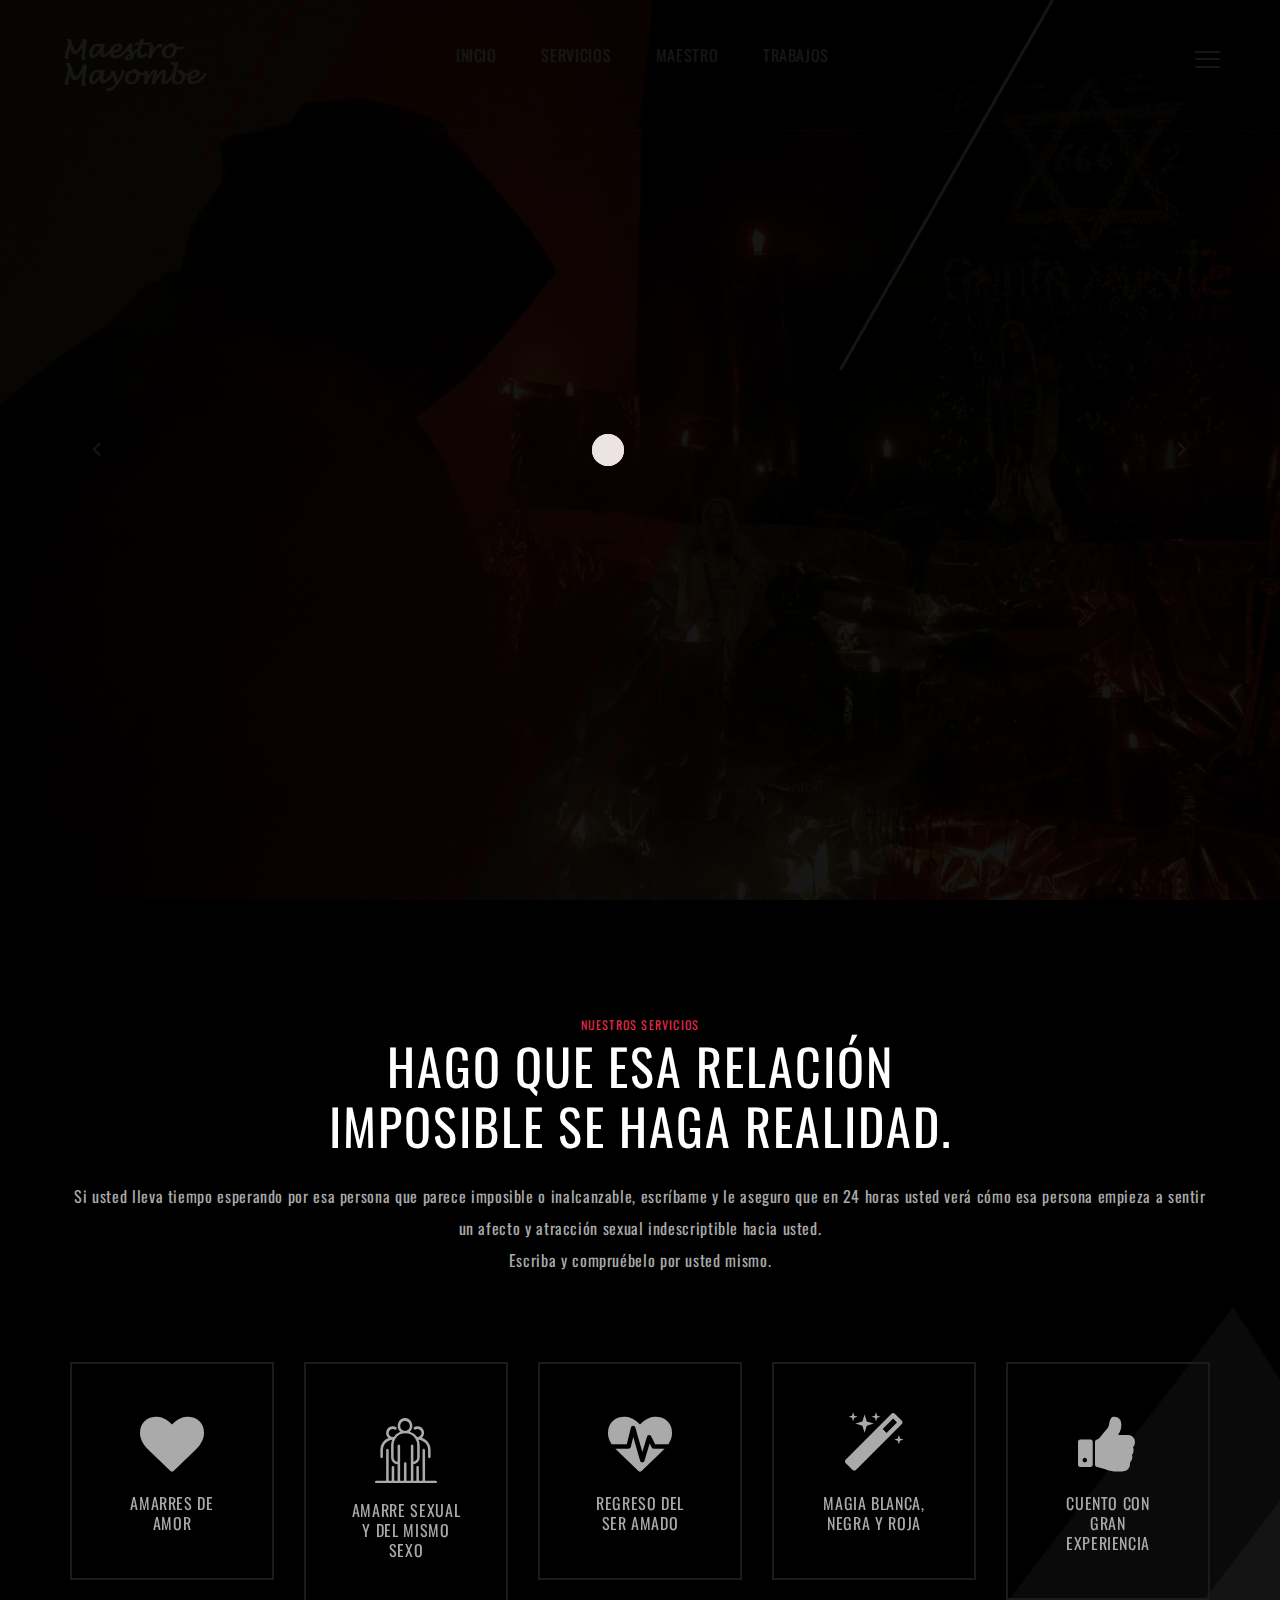
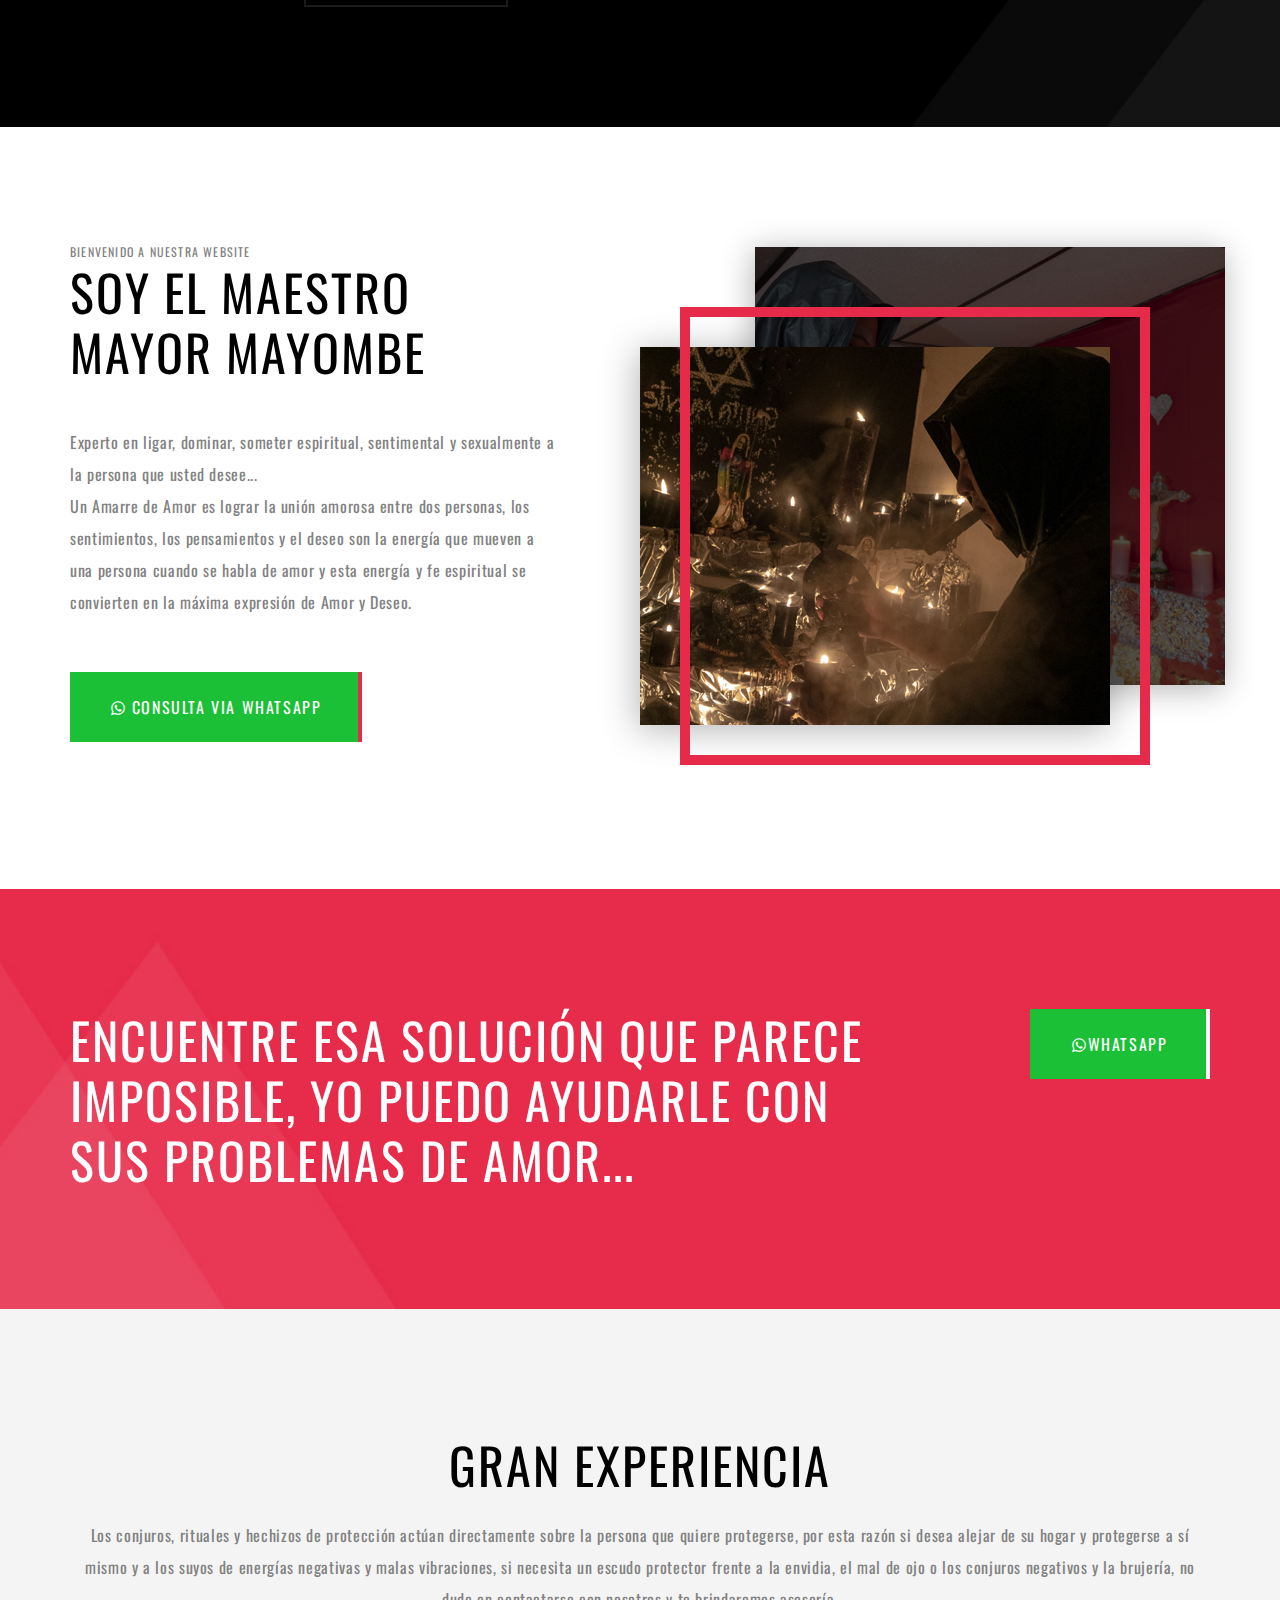
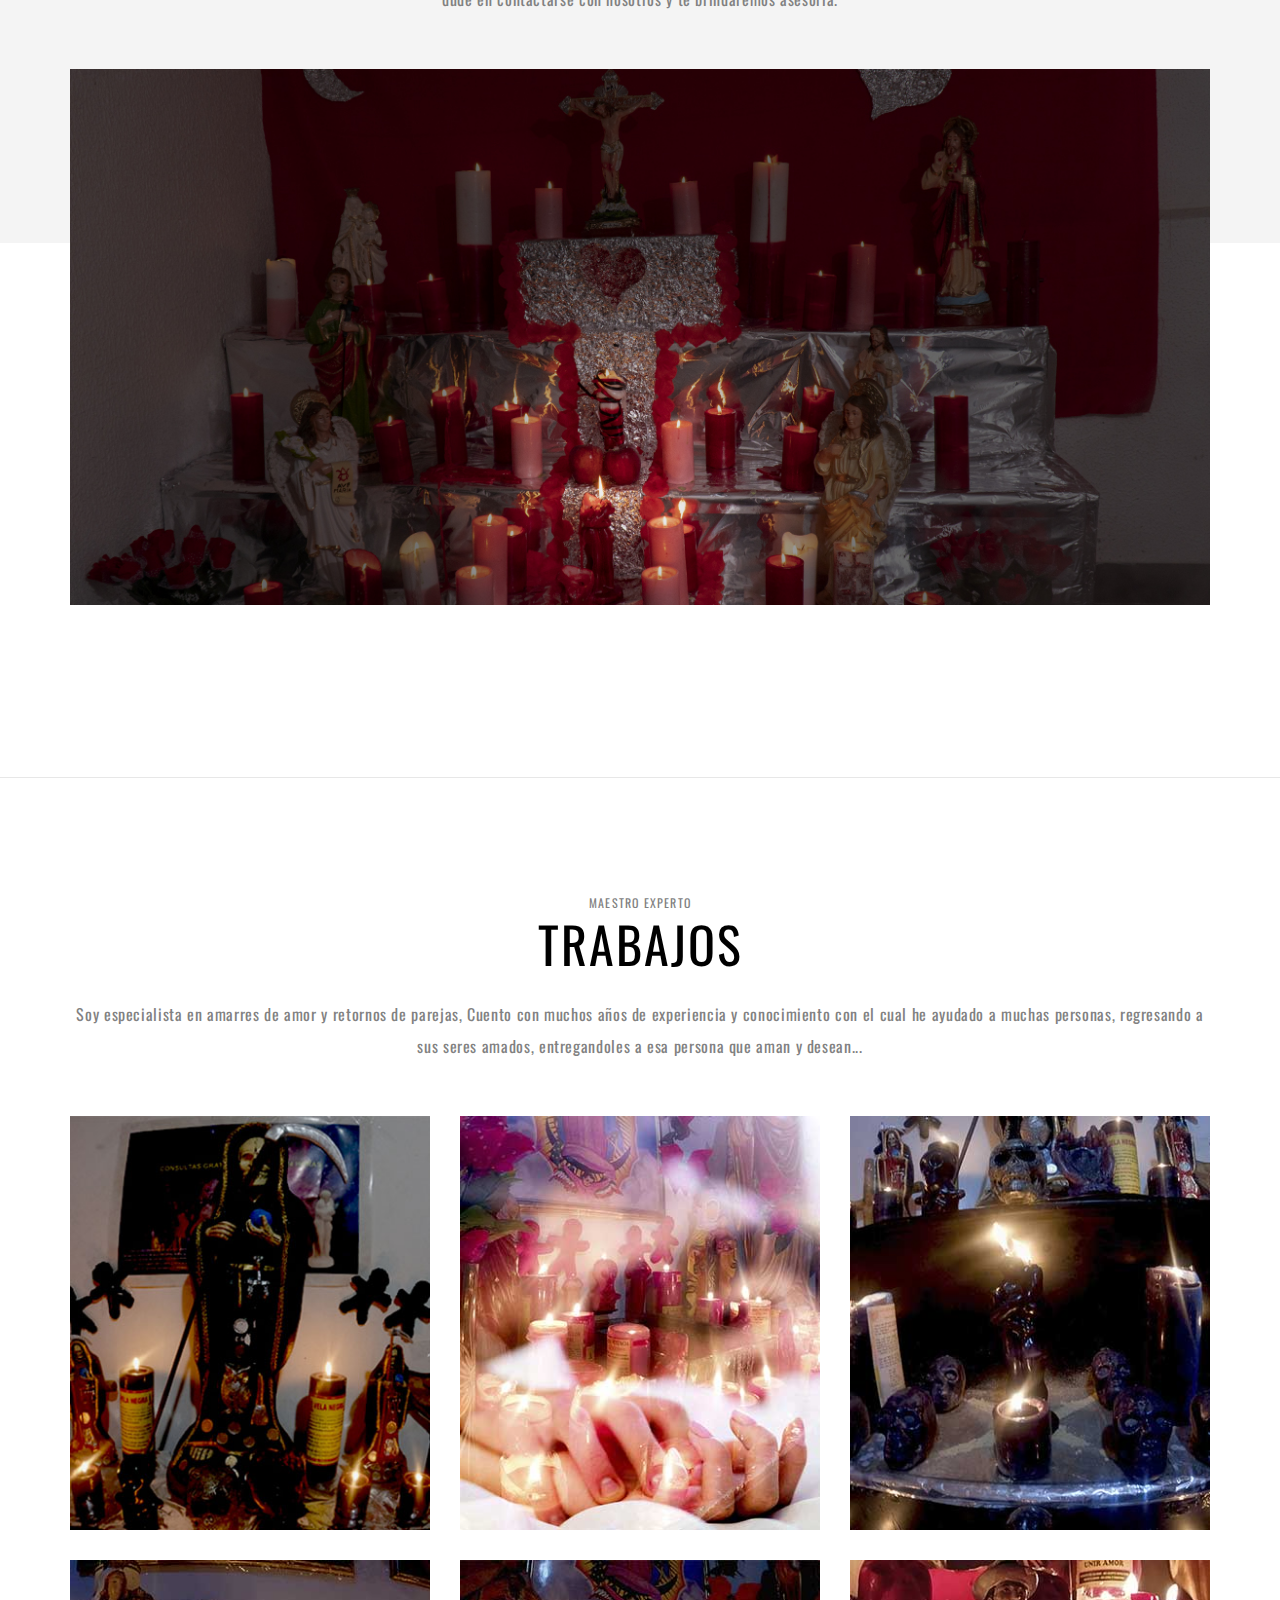
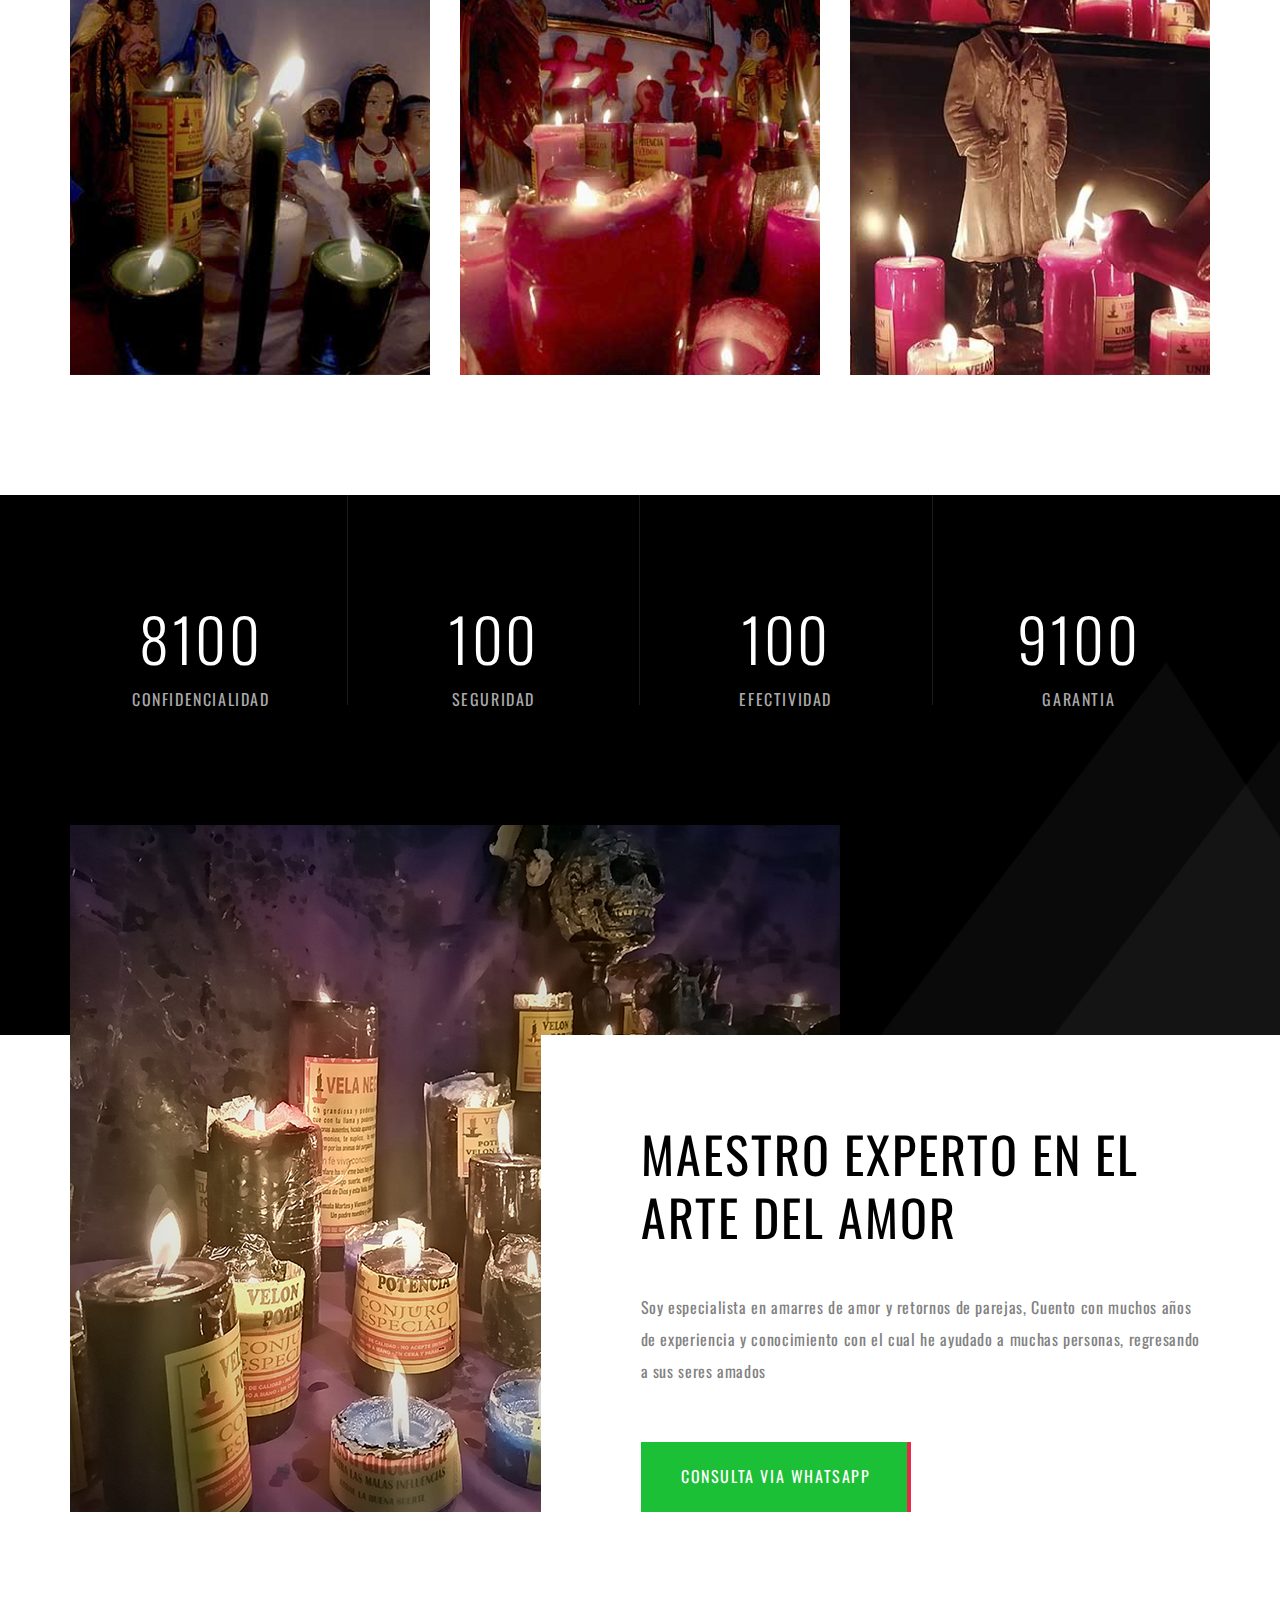
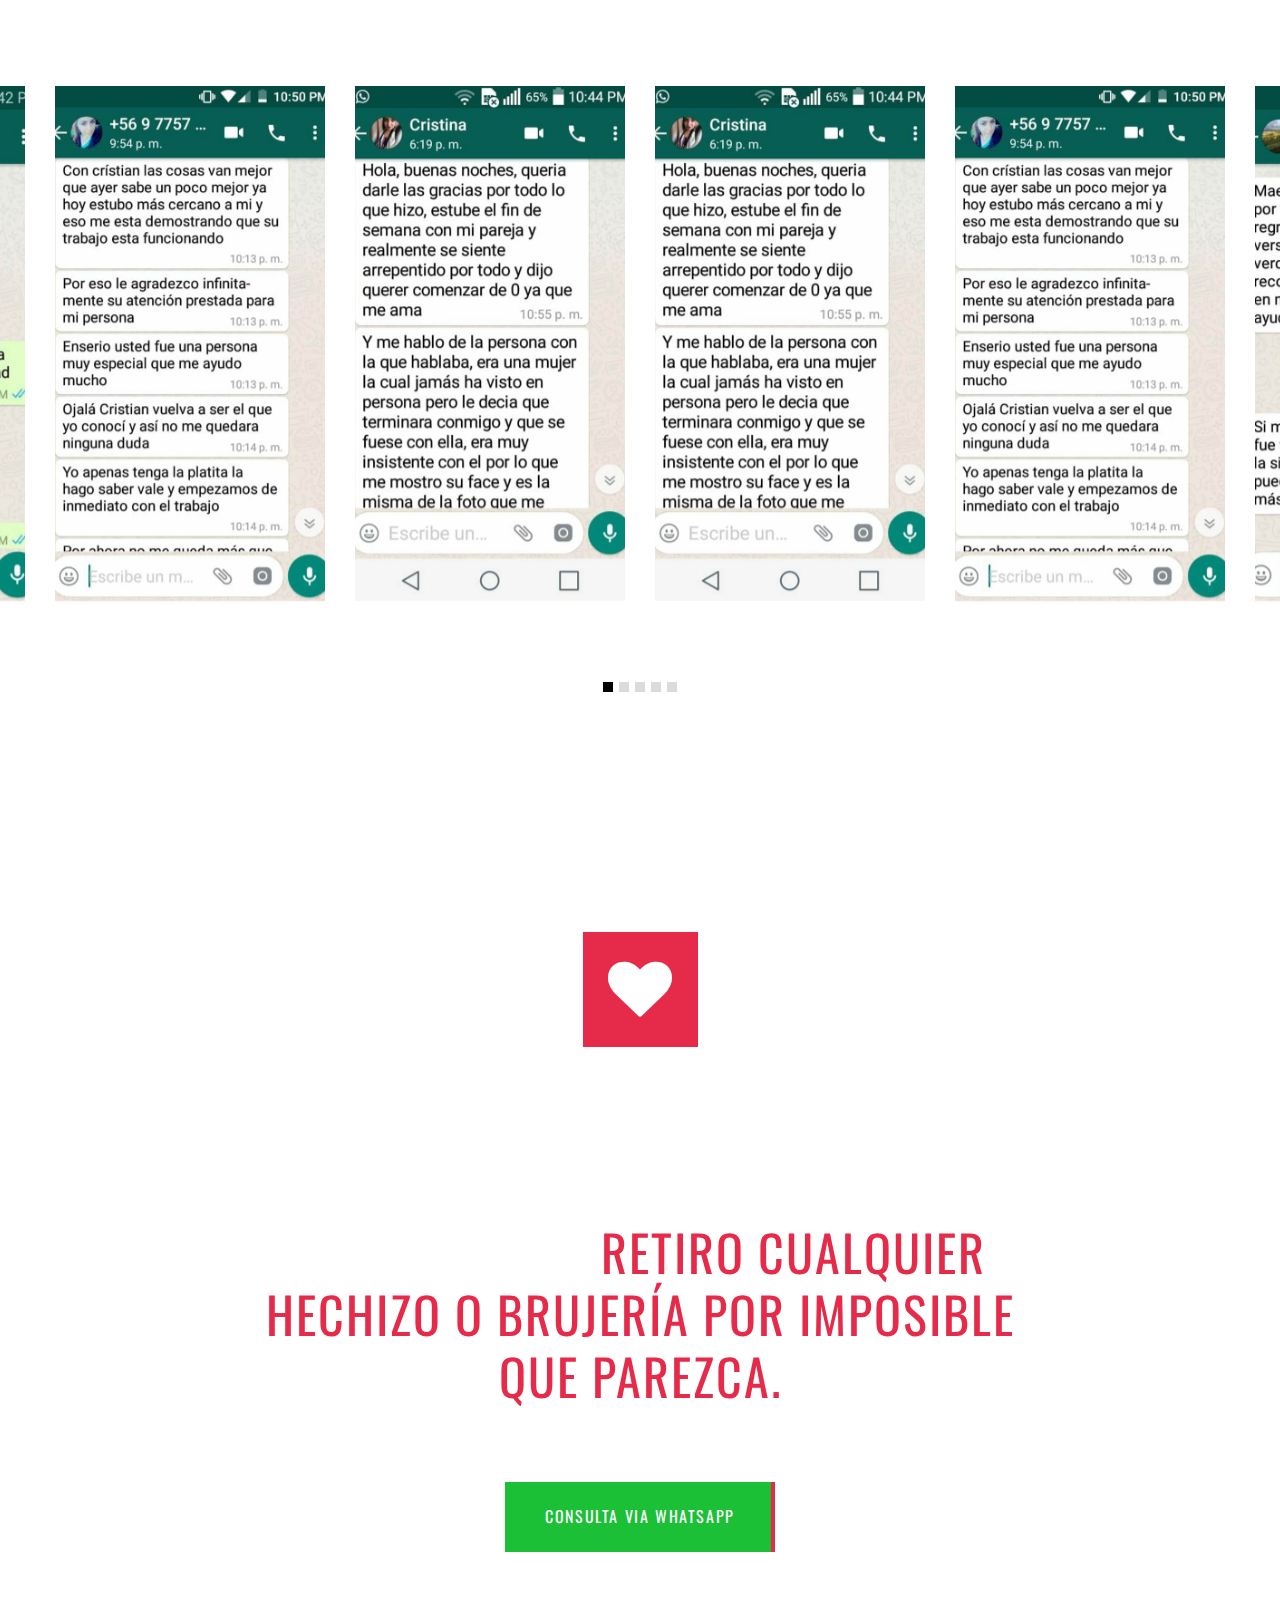
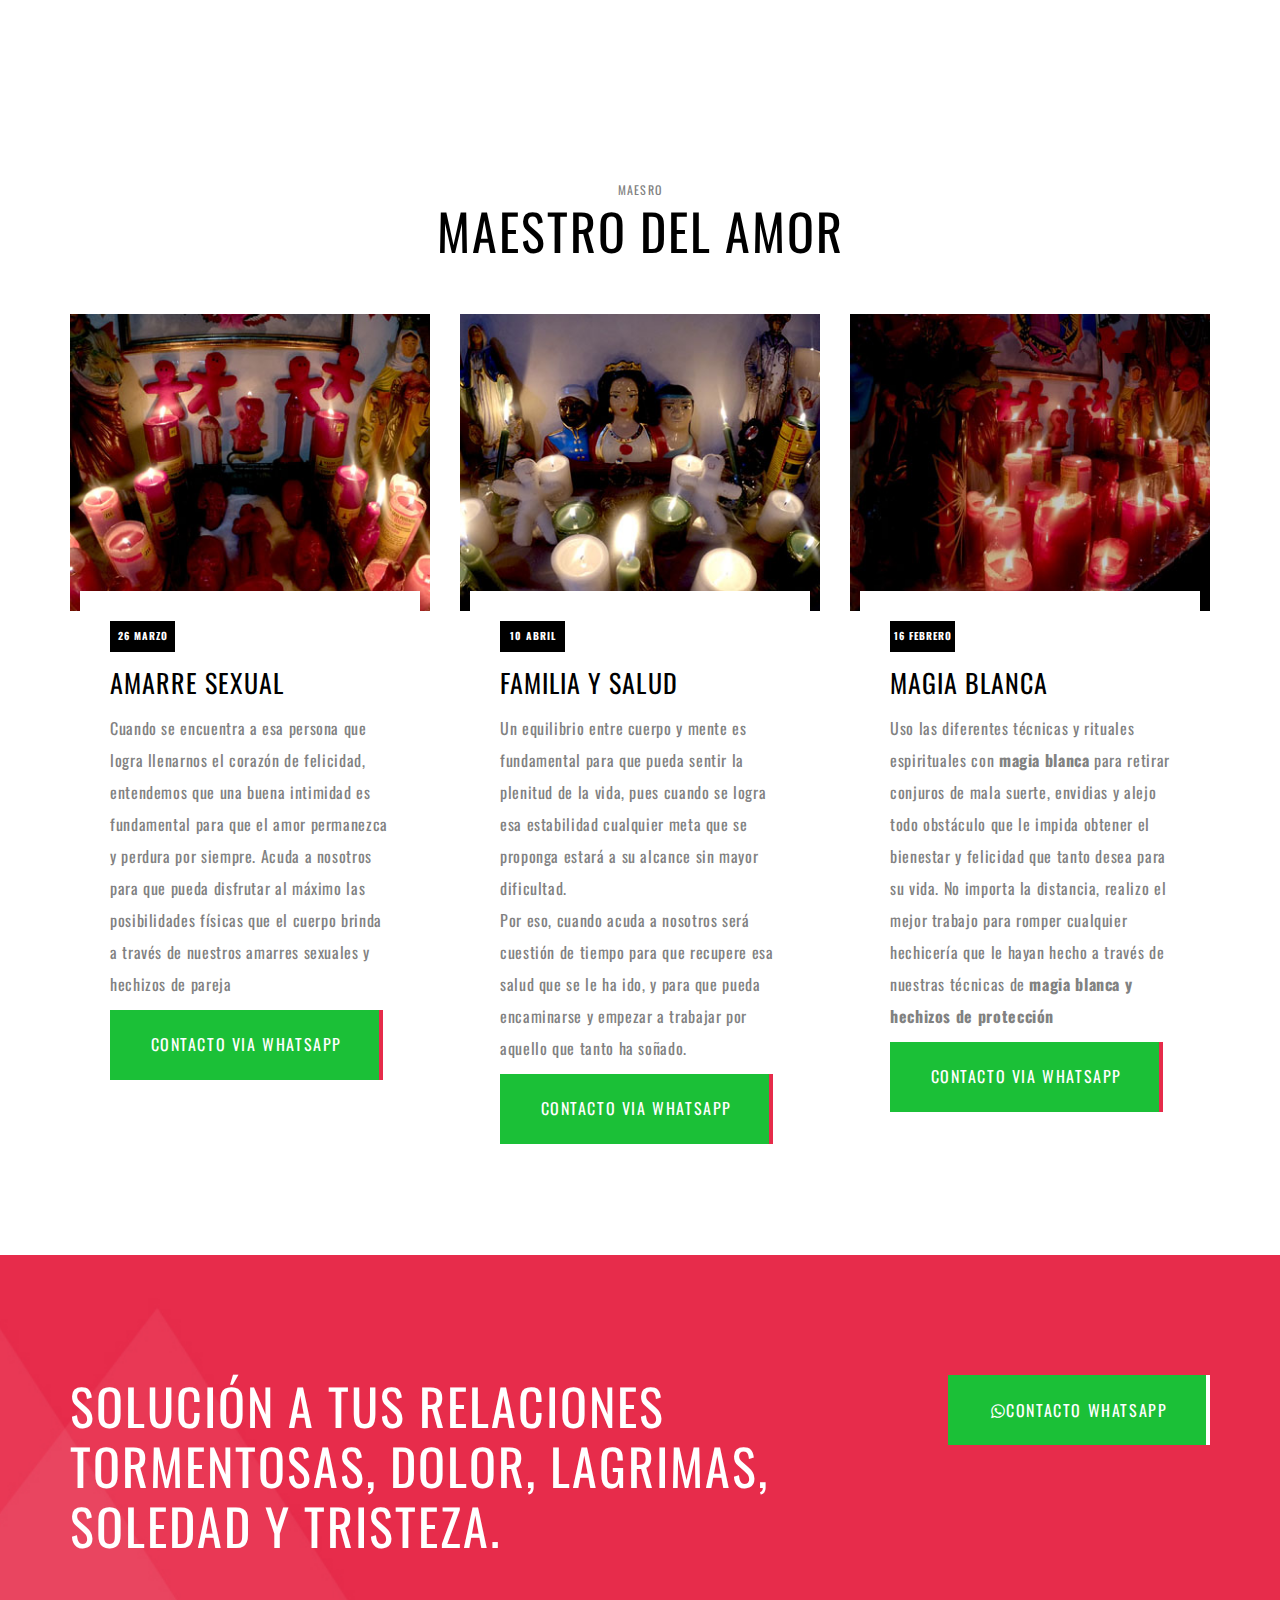
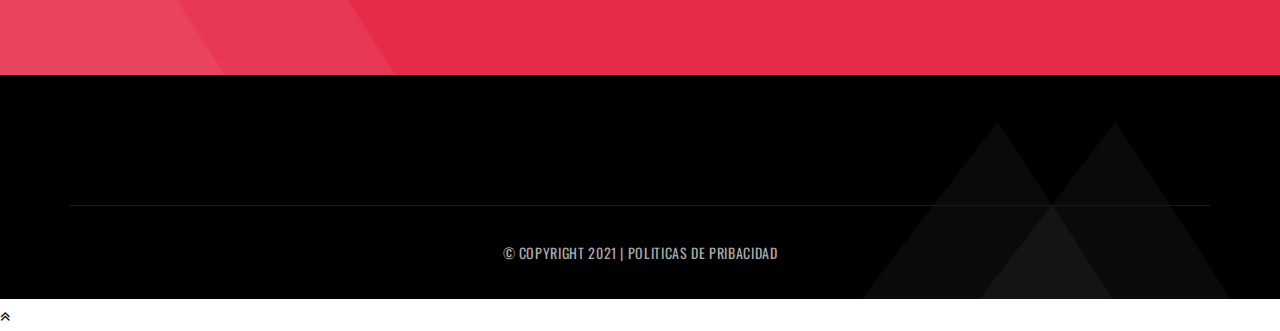
==== commit 0425121c: "Add files via upload" ====
--- a/index.html
+++ b/index.html
@@ -6,9 +6,9 @@
 <!-- Added by HTTrack --><meta http-equiv="content-type" content="text/html;charset=UTF-8" /><!-- /Added by HTTrack -->
 <head>
         <meta charset="UTF-8">
-        <title>GABRIEL Maestros en el Arte del AMOR</title>
+        <title>Maestros en el Arte del AMOR</title>
         <meta name="viewport" content="width=device-width">
-        <meta name="description" content="Con GABRIEL el Maestro del amor, encunetra los hechizos de amor, magia blanca y los amarres de amor por expertos">
+        <meta name="description" content="Con Porfirio Mendoza el Maestro del amor, encunetra los hechizos de amor, magia blanca y los amarres de amor por expertos">
         <meta name="keywords" content="Felicidad,Magia Africana,Magia Blanca,Amarres de Amor,Amarre Sexual,Condicion Sexual,Matrimonio,Ser Amado,Vudu,Santería,Espiritu,Alma,Infiel,Amor,Deseo,Pasion,Regreso Ser Amado,Separacion,Infidelidad,Mentiras,Engaños,Desprecio,Sufrimiento,Soluciones A Dificultades,Indigena Con Poder,Brujos Indigenas,Sabiduria Ancestral,Salud,Paz,Suerte,Riqueza,Dinero,Lotería,Baloto,Chances,Indigena Del Amor,Conquistar Ser Amado,Dominar Ser Amado,Endulzamientos,Regresar Al Amor,Juegos De Azar,Fortuna,Recuperar Ser Amado,Recuperar Matrimonio,Recuperar Pareja,Regreso Al Ser Amado,Recupero Tu Ser Amado,Atraer Al Ser Amado">
         <meta property="og:image" content="../gabrieldelamor.com/images/doblego.jpg" />
         <!-- Google Tag Manager -->
@@ -492,7 +492,7 @@
                         <div class="singlefolio">
                             <img src="images/portfolio/1.jpg" alt="maestro del amor GABRIEL"/>
                             <div class="folioHover">
-                                <a class="cate" href="#">MAESTRO GABRIEL EL AMOR</a>
+                                <a class="cate" href="#">MAESTRO Porfirio Mendoza EL AMOR</a>
                                 <h4 id="idg10"><a href="https://api.whatsapp.com/send?phone=+573194930297&amp;text=Hola%20quiero%20mas%20informacion" target="_blank">Solución a sus problemas</a></h4>
                             </div>
                         </div>
@@ -501,7 +501,7 @@
                         <div class="singlefolio">
                             <img src="images/portfolio/2.jpg" alt="maestro del amor GABRIEL"/>
                             <div class="folioHover">
-                                <a class="cate" href="#">MAESTRO GABRIEL EL AMOR</a>
+                                <a class="cate" href="#">MAESTRO Porfirio Mendoza EL AMOR</a>
                                 <h4 id="idg11"><a href="https://api.whatsapp.com/send?phone=+573194930297&amp;text=Hola%20quiero%20mas%20informacion" target="_blank">Amarres de Amor</a></h4>
                             </div>
                         </div>
@@ -510,7 +510,7 @@
                         <div class="singlefolio">
                             <img src="images/portfolio/3.jpg" alt="maestro del amor GABRIEL"/>
                             <div class="folioHover">
-                                <a class="cate" href="#">MAESTRO GABRIEL EL AMOR</a>
+                                <a class="cate" href="#">MAESTRO Porfirio Mendoza EL AMOR</a>
                                 <h4  id="idg12"><a href="https://api.whatsapp.com/send?phone=+573194930297&amp;text=Hola%20quiero%20mas%20informacion" target="_blank">Regreso del Ser Amado</a></h4>
                             </div>
                         </div>
@@ -519,7 +519,7 @@
                         <div class="singlefolio">
                             <img src="images/portfolio/4.jpg" alt="maestro del amor GABRIEL"/>
                             <div class="folioHover">
-                                <a class="cate" href="#">MAESTRO GABRIEL EL AMOR</a>
+                                <a class="cate" href="#">MAESTRO Porfirio Mendoza EL AMOR</a>
                                 <h4 id="idg13"><a href="https://api.whatsapp.com/send?phone=+573194930297&amp;text=Hola%20quiero%20mas%20informacion" target="_blank">Salud y Proteccion</a></h4>
                             </div>
                         </div>
@@ -528,7 +528,7 @@
                         <div class="singlefolio">
                             <img src="images/portfolio/5.jpg" alt="maestro del amor GABRIEL"/>
                             <div class="folioHover">
-                                <a class="cate" href="#">MAESTRO GABRIEL EL AMOR</a>
+                                <a class="cate" href="#">MAESTRO Porfirio Mendoza EL AMOR</a>
                                 <h4 id="idg14"><a href="https://api.whatsapp.com/send?phone=+573194930297&amp;text=Hola%20quiero%20mas%20informacion" target="_blank">No Sufra más por Amor</a></h4>
                             </div>
                         </div>
@@ -537,7 +537,7 @@
                         <div class="singlefolio">
                             <img src="images/portfolio/6.jpg" alt="maestro del amor GABRIEL"/>
                             <div class="folioHover">
-                                <a class="cate" href="#">MAESTRO GABRIEL EL AMOR</a>
+                                <a class="cate" href="#">MAESTRO Porfirio Mendoza EL AMOR</a>
                                 <h4 id="idg15"><a href="https://api.whatsapp.com/send?phone=+573194930297&amp;text=Hola%20quiero%20mas%20informacion" target="_blank">Dominacion y liberacion</a></h4>
                             </div>
                         </div>
